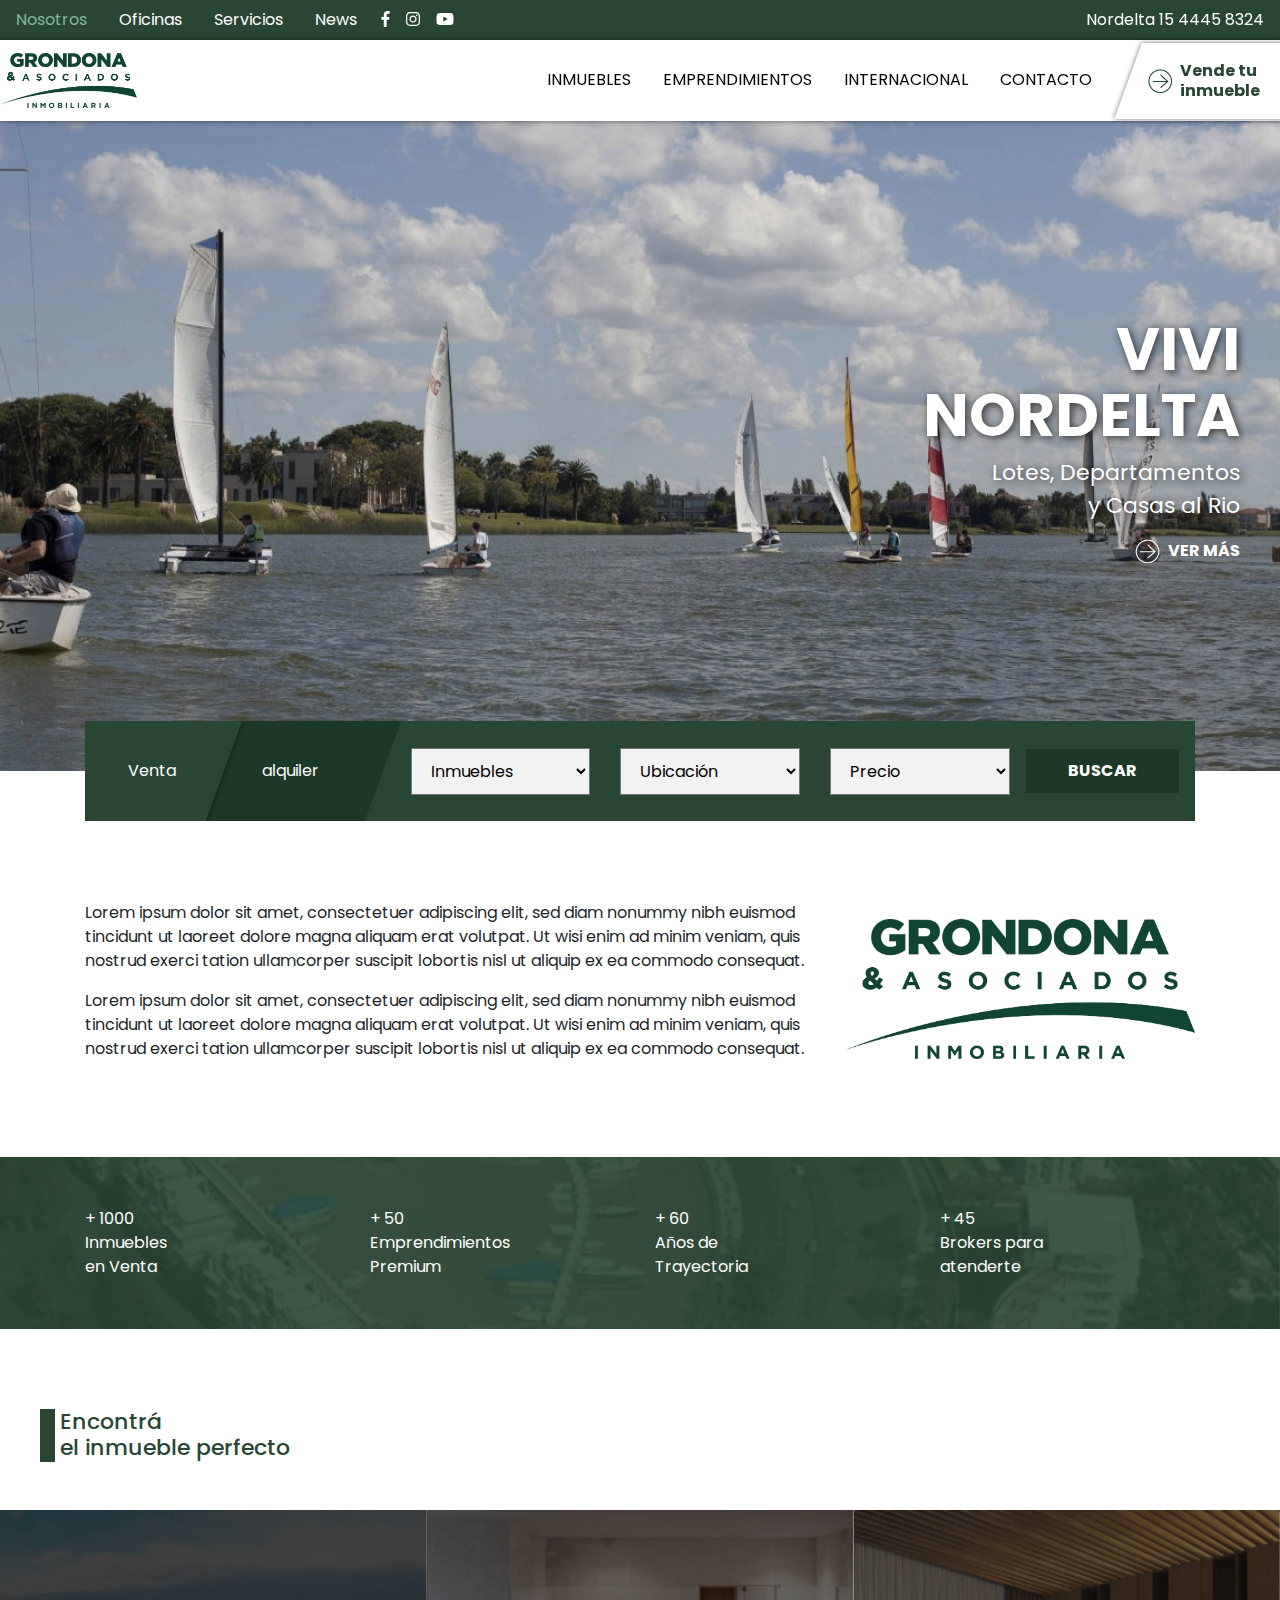
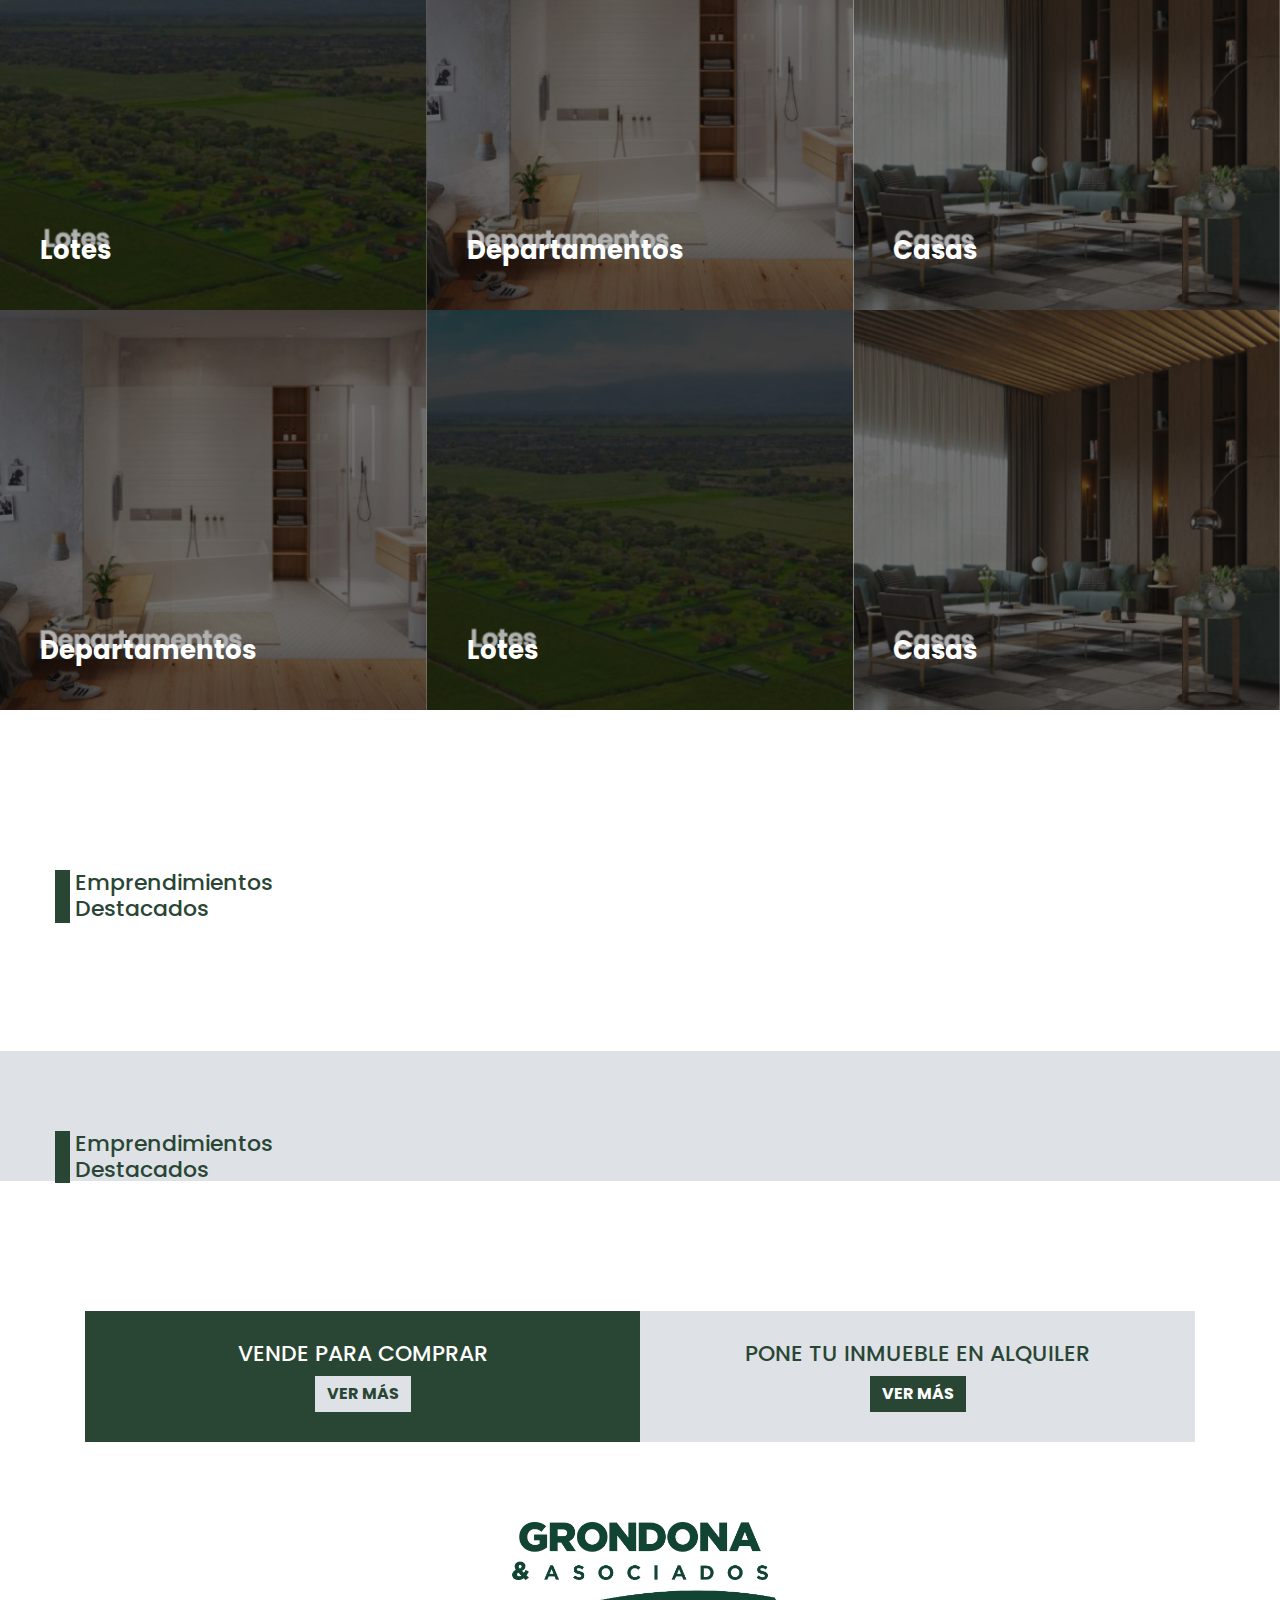
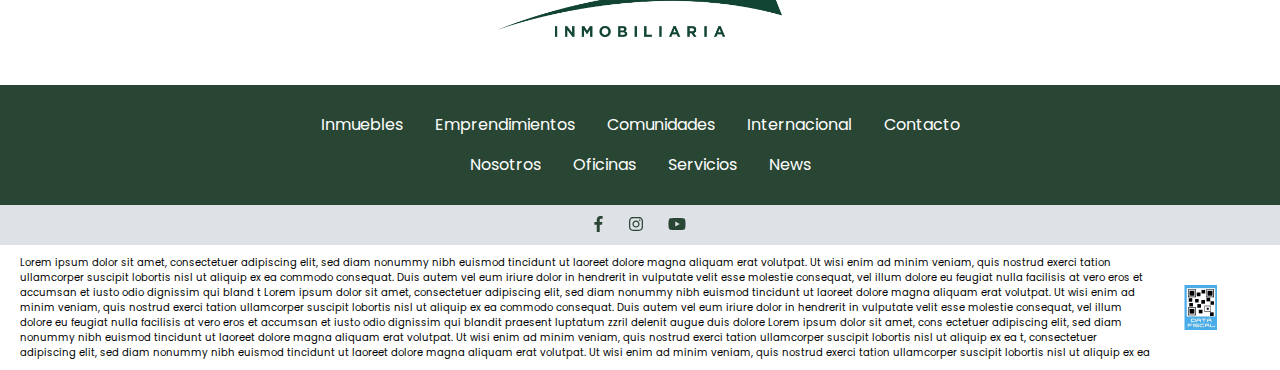
==== index.html @ 080b599b "Inicio e Inmuebles listos" ====
<!DOCTYPE html>
<html>

    <head>
        <meta name="viewport" content="width=device-width, initial-scale=1.0">
        <meta charset="UTF-8">
        <meta name="keywords" content="">
        <meta name="description" content="Grondona Descripción">
        <title>Grondona</title>
        <link rel="stylesheet" href="./assets/vendors/bootstrap/css/bootstrap.min.css">
        <link rel="stylesheet" href="./assets/vendors/font-awesome/css/fontawesome.min.css">
        <link rel="stylesheet" href="./assets/vendors/slick/slick.css">
        <link rel="stylesheet" href="./assets/vendors/slick/slick-theme.css">
        <link rel="stylesheet" href="./assets/css/creative.min.css">
        <link href="https://fonts.googleapis.com/css?family=Poppins:300,400,500,600,700,800,900" rel="stylesheet">
    </head>
    <body>
        <header>
            <a href="#" class="bars-toggler"><i class="fas fa-bars"></i><i class="fas fa-times"></i></a>
            <div class="navigation-header fixed-top">
                <div class="topbar">
                    <div class="container-fluid">
                        <div class="row">
                            <ul class="nav menu">
                                <li class="nav-item active">
                                    <a class="nav-link" href="#">Nosotros</a>
                                </li>
                                <li class="nav-item">
                                    <a class="nav-link" href="#">Oficinas</a>
                                </li>
                                <li class="nav-item">
                                    <a class="nav-link" href="#">Servicios</a>
                                </li>
                                <li class="nav-item">
                                    <a class="nav-link" href="#">News</a>
                                </li>
                            </ul>
                            <ul class="nav social">
                                <li class="nav-item">
                                    <a class="nav-link" href="#"><i class="fab fa-facebook-f"></i></a>
                                </li>
                                <li class="nav-item">
                                    <a class="nav-link" href="#"><i class="fab fa-instagram"></i></a>
                                </li>
                                <li class="nav-item">
                                    <a class="nav-link" href="#"><i class="fab fa-youtube"></i></a>
                                </li>
                            </ul>
                            <div class="ml-lg-auto tel">
                                <a class="nav-link" href="tel: 15 4445  8324">Nordelta   15 4445  8324</a>
                            </div>
                        </div>
                    </div>
                </div>
                <div class="navigation">
                    <div class="container-fluid">
                        <div class="row align-items-center">
                            <a class="logo"><img src="./assets/img/logo.png"></a>
                            <ul class="nav ml-lg-auto">
                                <li class="nav-item desplegable-mega">
                                    <a class="nav-link" href="#">Inmuebles</a>
                                    <div class="submenu">
                                        <div class="row no-gutters">
                                            <div class="col-12 col-lg-3">
                                                <div class="titulo"><a href="#">Residencial</a></div>
                                                <div class="caption">
                                                    <ul class="nav flex-column">
                                                        <li class="nav-item">
                                                            <a href="#" >Departamentos</a>
                                                        </li>
                                                        <li class="nav-item">
                                                            <a href="#">Casas</a>
                                                        </li>
                                                        <li class="nav-item">
                                                            <a href="#">Quintas</a>
                                                        </li>
                                                        <li class="nav-item">
                                                            <a href="#">Lotes</a>
                                                        </li>
                                                        <li class="nav-item">
                                                            <a href="#" clas="link-item">Cocheras</a>
                                                        </li>
                                                    </ul>
                                                    <a href="#" class="vermas-arrow pt-2">
                                                        <div class="d-flex align-items-start">
                                                            <img class="ml-auto" src="./assets/img/right-arrow-blanco.png">
                                                            <span class="mb-0 ml-2">Ver más</span>
                                                        </div>
                                                    </a>
                                                </div>
                                            </div>
                                            <div class="col-12 col-lg-3">
                                                <div class="titulo"><a href="#">Residencial</a></div>
                                                <div class="caption">
                                                    <ul class="nav flex-column">
                                                        <li class="nav-item">
                                                            <a href="#" >Departamentos</a>
                                                        </li>
                                                        <li class="nav-item">
                                                            <a href="#">Casas</a>
                                                        </li>
                                                        <li class="nav-item">
                                                            <a href="#">Quintas</a>
                                                        </li>
                                                        <li class="nav-item">
                                                            <a href="#">Lotes</a>
                                                        </li>
                                                        <li class="nav-item">
                                                            <a href="#" clas="link-item">Cocheras</a>
                                                        </li>
                                                    </ul>
                                                    <a href="#" class="vermas-arrow pt-2">
                                                        <div class="d-flex align-items-start">
                                                            <img class="ml-auto" src="./assets/img/right-arrow-blanco.png">
                                                            <span class="mb-0 ml-2">Ver más</span>
                                                        </div>
                                                    </a>
                                                </div>
                                            </div>
                                            <div class="col-12 col-lg-3">
                                                <div class="titulo"><a href="#">Residencial</a></div>
                                                <div class="caption">
                                                    <ul class="nav flex-column">
                                                        <li class="nav-item">
                                                            <a href="#" >Departamentos</a>
                                                        </li>
                                                        <li class="nav-item">
                                                            <a href="#">Casas</a>
                                                        </li>
                                                        <li class="nav-item">
                                                            <a href="#">Quintas</a>
                                                        </li>
                                                        <li class="nav-item">
                                                            <a href="#">Lotes</a>
                                                        </li>
                                                        <li class="nav-item">
                                                            <a href="#" clas="link-item">Cocheras</a>
                                                        </li>
                                                    </ul>
                                                    <a href="#" class="vermas-arrow pt-2">
                                                        <div class="d-flex align-items-start">
                                                            <img class="ml-auto" src="./assets/img/right-arrow-blanco.png">
                                                            <span class="mb-0 ml-2">Ver más</span>
                                                        </div>
                                                    </a>
                                                </div>
                                            </div>
                                            <div class="col-12 col-lg-3">
                                                <div class="titulo"><a href="#">Residencial</a></div>
                                                <div class="caption">
                                                    <ul class="nav flex-column">
                                                        <li class="nav-item">
                                                            <a href="#" >Departamentos</a>
                                                        </li>
                                                        <li class="nav-item">
                                                            <a href="#">Casas</a>
                                                        </li>
                                                        <li class="nav-item">
                                                            <a href="#">Quintas</a>
                                                        </li>
                                                        <li class="nav-item">
                                                            <a href="#">Lotes</a>
                                                        </li>
                                                        <li class="nav-item">
                                                            <a href="#" clas="link-item">Cocheras</a>
                                                        </li>
                                                    </ul>
                                                    <a href="#" class="vermas-arrow pt-2">
                                                        <div class="d-flex align-items-start">
                                                            <img class="ml-auto" src="./assets/img/right-arrow-blanco.png">
                                                            <span class="mb-0 ml-2">Ver más</span>
                                                        </div>
                                                    </a>
                                                </div>
                                            </div>
                                        </div>
                                    </div>
                                </li>
                                <li class="nav-item">
                                    <a class="nav-link" href="#">Emprendimientos</a>
                                </li>
                                <li class="nav-item">
                                    <a class="nav-link" href="#">Internacional</a>
                                </li>
                                <li class="nav-item">
                                    <a class="nav-link" href="#">Contacto</a>
                                </li>
                            </ul>
                            <a href="#" class="d-flex align-items-center btn-right">
                                <img src="./assets/img/right-arrow-verde.png">
                                <p class="mb-0 ml-2">Vende tu <br>inmueble</p>
                            </a>
                        </div>
                    </div>
                </div>
            </div>
        </header>
        <section id="banner">
            <div class="caption">
                <h2>Vivi <br>Nordelta</h2>
                <p>Lotes, Departamentos <br>y Casas al Rio</p>
                <a href="#" class="vermas-arrow">
                    <div class="d-flex align-items-center">
                        <img src="./assets/img/right-arrow-blanco.png">
                        <span class="mb-0 ml-2">Ver más</span>
                    </div>
                </a>
            </div>
            <img class="img" src="./assets/img/banner.jpg">
        </section>
        <section id="buscador">
            <div class="container">
                <form>
                    <div class="row contenido no-gutters align-items-center">
                        <div class="col-12 col-lg-3 skew-right">
                            <div class="toggle-radio">
                                <input type="radio" name="tipo" value="venta" checked="ckecked">
                                <a href="#" data-select="venta">Venta</a>
                                <input type="radio" name="tipo" value="alquiler">
                                <a href="#" data-select="alquiler">alquiler</a>
                            </div>
                        </div>
                        <div class="col-12 col-lg-7 pl-lg-5">
                            <div class="row">
                                <div class="col-12 col-lg-4">
                                    <select>
                                        <option selected disabled>Inmuebles</option>
                                    </select>
                                </div>
                                <div class="col-12 col-lg-4">
                                    <select>
                                        <option selected disabled>Ubicación</option>
                                    </select>
                                </div>
                                <div class="col-12 col-lg-4">
                                    <select>
                                        <option selected disabled>Precio</option>
                                    </select>
                                </div>
                            </div>
                        </div>
                        <div class="col-lg-2 px-3">
                            <input type="submit" value="BUSCAR">
                        </div>
                    </div>
                </div>
            </div>
        </section>
        <section>
            <div class="container">
                <div class="row justify-content-center align-items-center">
                    <div class="col-lg-8">
                        <p>Lorem ipsum dolor sit amet, consectetuer adipiscing elit, sed diam nonummy nibh euismod tincidunt ut laoreet dolore magna aliquam erat volutpat. Ut wisi enim ad minim veniam, quis nostrud exerci tation ullamcorper suscipit lobortis nisl ut aliquip ex ea commodo consequat.</p>
                        <p>Lorem ipsum dolor sit amet, consectetuer adipiscing elit, sed diam nonummy nibh euismod tincidunt ut laoreet dolore magna aliquam erat volutpat. Ut wisi enim ad minim veniam, quis nostrud exerci tation ullamcorper suscipit lobortis nisl ut aliquip ex ea commodo consequat.</p>
                    </div>
                    <div class="col-lg-4">
                        <img src="./assets/img/logo.png" class="w-100">
                    </div>
                </div>
            </div>
        </section>
        <section id="contador">
            <div class="contenido">
                <div class="container">
                    <div class="row">
                        <div class="col-lg-3 mb-4 mb-lg-0">
                            <p class="mb-0">
                                + 1000 <br>
                                Inmuebles <br>
                                en Venta
                            </p>
                        </div>
                        <div class="col-lg-3 mb-4 mb-lg-0">
                            <p class="mb-0">
                                + 50 <br>
                                Emprendimientos <br>
                                Premium
                            </p>
                        </div>
                        <div class="col-lg-3 mb-4 mb-lg-0">
                            <p class="mb-0">
                                + 60 <br>
                                Años de <br>
                                Trayectoria
                            </p>
                        </div>
                        <div class="col-lg-3 mb-4 mb-lg-0">
                            <p class="mb-0">
                                + 45 <br>
                                Brokers para <br>
                                atenderte 
                            </p>
                        </div>
                    </div>
                </div>
            </div>
            <div class="overlay"></div>
            <img class="fondo" src="./assets/img/img1.jpg">
        </section>
        <section id="inmueble-perfecto">
            <h2 class="titulo-seccion mb-5">Encontrá <br>el inmueble perfecto</h2>
            <div class="row no-gutters">
                <a class="col-lg-4 img-fondo" href="#">
                    <span href="#">Lotes</span>
                    <div class="overlay"></div>
                    <img class="fondo" src="./assets/img/img2.jpg">
                </a>
                <a class="col-lg-4 img-fondo" href="#">
                    <span href="#">Departamentos</span>
                    <div class="overlay"></div>
                    <img class="fondo" src="./assets/img/img3.jpg">
                </a>
                <a class="col-lg-4 img-fondo" href="#">
                    <span href="#">Casas</span>
                    <div class="overlay"></div>
                    <img class="fondo" src="./assets/img/img4.jpg">
                </a>
            </div>
            <div class="row no-gutters">
                <a class="col-lg-4 img-fondo" href="#">
                    <span href="#">Departamentos</span>
                    <div class="overlay"></div>
                    <img class="fondo" src="./assets/img/img3.jpg">
                </a>
                <a class="col-lg-4 img-fondo" href="#">
                    <span href="#">Lotes</span>
                    <div class="overlay"></div>
                    <img class="fondo" src="./assets/img/img2.jpg">
                </a>
                <a class="col-lg-4 img-fondo" href="#">
                    <span href="#">Casas</span>
                    <div class="overlay"></div>
                    <img class="fondo" src="./assets/img/img4.jpg">
                </a>
            </div>
        </section>
        <section id="emprendimientos">
            <div class="container-fluid">
                <h2 class="titulo-seccion mb-5">Emprendimientos <br>Destacados</h2>
                <div class="emprendimientos-slick">
                    <div>   
                        <a href="#" class="img-fondo">
                            <span href="#">La Balconada <br>Nordelta</span>
                            <div class="overlay"></div>
                            <img class="fondo" src="./assets/img/img4.jpg">
                        </a>                        
                    </div>
                    <div>   
                        <a href="#" class="img-fondo">
                            <span href="#">La Balconada <br>Nordelta</span>
                            <div class="overlay"></div>
                            <img class="fondo" src="./assets/img/img4.jpg">
                        </a>                        
                    </div>
                    <div>   
                        <a href="#" class="img-fondo">
                            <span href="#">La Balconada <br>Nordelta</span>
                            <div class="overlay"></div>
                            <img class="fondo" src="./assets/img/img4.jpg">
                        </a>                        
                    </div>
                    <div>   
                        <a href="#" class="img-fondo">
                            <span href="#">La Balconada <br>Nordelta</span>
                            <div class="overlay"></div>
                            <img class="fondo" src="./assets/img/img4.jpg">
                        </a>                        
                    </div>
                </div>
            </div>
        </section>
        
        <section id="news">
            <div class="container-fluid">
                <h2 class="titulo-seccion mb-5">Emprendimientos <br>Destacados</h2>
                <div class="news-slick">
                    <div>   
                        <a href="#" class="img-fondo">
                            <div class="hover">
                                <h4>Servicios de consultoria</h4>
                                <p>Lorem ipsum dolor sit amet, consectetuer adipiscing elit, sed diam nonummy nibh euismod tincidunt ut laoreet dolore magna aliquam erat volutpat. Ut wisi enim ad minim veniam, quis nostrud exerci tation ullamcorper suscipit lobortis nisl ut aliquip ex ea commodo consequat.</p>
                            </div>
                            <span href="#">La Balconada <br>Nordelta</span>
                            <div class="overlay"></div>
                            <img class="fondo" src="./assets/img/img4.jpg">
                        </a>                        
                    </div>
                    <div>   
                        <a href="#" class="img-fondo">
                            <div class="hover">
                                <h4>Servicios de consultoria</h4>
                                <p>Lorem ipsum dolor sit amet, consectetuer adipiscing elit, sed diam nonummy nibh euismod tincidunt ut laoreet dolore magna aliquam erat volutpat. Ut wisi enim ad minim veniam, quis nostrud exerci tation ullamcorper suscipit lobortis nisl ut aliquip ex ea commodo consequat.</p>
                            </div>
                            <span href="#">La Balconada <br>Nordelta</span>
                            <div class="overlay"></div>
                            <img class="fondo" src="./assets/img/img4.jpg">
                        </a>                        
                    </div>
                    <div>   
                        <a href="#" class="img-fondo">
                            <div class="hover">
                                <h4>Servicios de consultoria</h4>
                                <p>Lorem ipsum dolor sit amet, consectetuer adipiscing elit, sed diam nonummy nibh euismod tincidunt ut laoreet dolore magna aliquam erat volutpat. Ut wisi enim ad minim veniam, quis nostrud exerci tation ullamcorper suscipit lobortis nisl ut aliquip ex ea commodo consequat.</p>
                            </div>
                            <span href="#">La Balconada <br>Nordelta</span>
                            <div class="overlay"></div>
                            <img class="fondo" src="./assets/img/img4.jpg">
                        </a>                        
                    </div>
                    <div>   
                        <a href="#" class="img-fondo">
                            <div class="hover">
                                <h4>Servicios de consultoria</h4>
                                <p>Lorem ipsum dolor sit amet, consectetuer adipiscing elit, sed diam nonummy nibh euismod tincidunt ut laoreet dolore magna aliquam erat volutpat. Ut wisi enim ad minim veniam, quis nostrud exerci tation ullamcorper suscipit lobortis nisl ut aliquip ex ea commodo consequat.</p>
                            </div>
                            <span href="#">La Balconada <br>Nordelta</span>
                            <div class="overlay"></div>
                            <img class="fondo" src="./assets/img/img4.jpg">
                        </a>                        
                    </div>
                </div>
            </div>
            <div class="fondo"></div>
        </section>
               
        <section id="compraVenta" class="pt-0">
            <div class="container">
                <div class="row no-gutters">
                    <div class="col-lg-6 verde">
                        <h3>Vende para comprar</h3>
                        <a class="btn" href="#">Ver más</a>
                    </div>
                    <div class="col-lg-6 gris">
                        <h3>Pone tu inmueble en alquiler</h3>
                        <a class="btn" href="#">Ver más</a>
                    </div>
                </div>
            </div>
        </section>
                
        <footer>
            <div class="container">
                <div class="row justify-content-center">
                    <div class="col-sm-6 col-md-4 col-lg-3 px-5 px-lg-0 mb-5">
                        <img src="./assets/img/logo.png">
                    </div>
                </div>
            </div>
            <div class="menus">
                <div class="container">
                    <div class="row">
                        <div class="col">
                            <ul class="nav justify-content-center">
                                <li class="nav-item">
                                    <a class="nav-link" href="#">Inmuebles</a>
                                </li>
                                <li class="nav-item">
                                    <a class="nav-link" href="#">Emprendimientos</a>
                                </li>
                                <li class="nav-item">
                                    <a class="nav-link" href="#">Comunidades</a>
                                </li>
                                <li class="nav-item">
                                    <a class="nav-link" href="#">Internacional</a>
                                </li>
                                <li class="nav-item">
                                    <a class="nav-link" href="#">Contacto</a>
                                </li>
                            </ul>
                        </div>
                    </div>
                     <div class="row">
                        <div class="col">
                            <ul class="nav justify-content-center">
                                <li class="nav-item">
                                    <a class="nav-link" href="#">Nosotros</a>
                                </li>
                                <li class="nav-item">
                                    <a class="nav-link" href="#">Oficinas</a>
                                </li>
                                <li class="nav-item">
                                    <a class="nav-link" href="#">Servicios</a>
                                </li>
                                <li class="nav-item">
                                    <a class="nav-link" href="#">News</a>
                                </li>
                            </ul>
                        </div>
                    </div>
                </div>
            </div>
            <div class="social">
                <div class="container">
                    <div class="row">
                        <div class="col">
                            <ul class="nav justify-content-center">
                                <li class="nav-item">
                                    <a class="nav-link" href="#"><i class="fab fa-facebook-f"></i></a>
                                </li>
                                <li class="nav-item">
                                    <a class="nav-link" href="#"><i class="fab fa-instagram"></i></a>
                                </li>
                                <li class="nav-item">
                                    <a class="nav-link" href="#"><i class="fab fa-youtube"></i></a>
                                </li>
                            </ul>
                        </div>
                    </div>
                </div>
            </div>
            <div class="copyright">
                <div class="row align-items-center">
                    <div class="col-lg-11">
                        <p class="mb-0">Lorem ipsum dolor sit amet, consectetuer adipiscing elit, sed diam nonummy nibh euismod tincidunt ut laoreet dolore magna aliquam erat volutpat. Ut wisi enim ad minim veniam, quis nostrud exerci tation ullamcorper suscipit lobortis nisl ut aliquip ex ea commodo consequat. Duis autem vel eum iriure dolor in hendrerit in vulputate velit esse molestie consequat, vel illum dolore eu feugiat nulla facilisis at vero eros et accumsan et iusto odio dignissim qui bland t Lorem ipsum dolor sit amet, consectetuer adipiscing elit, sed diam nonummy nibh euismod tincidunt ut laoreet dolore magna aliquam erat volutpat. Ut wisi enim ad minim veniam, quis nostrud exerci tation ullamcorper suscipit lobortis nisl ut aliquip ex ea commodo consequat. Duis autem vel eum iriure dolor in hendrerit in vulputate velit esse molestie consequat, vel illum dolore eu feugiat nulla facilisis at vero eros et accumsan et iusto odio dignissim qui blandit praesent luptatum zzril delenit augue duis dolore  Lorem ipsum dolor sit amet, cons ectetuer adipiscing elit, sed diam nonummy nibh euismod tincidunt ut laoreet dolore magna aliquam erat volutpat. Ut wisi enim ad minim veniam, quis nostrud exerci tation ullamcorper suscipit lobortis nisl ut aliquip ex ea t, consectetuer adipiscing elit, sed diam nonummy nibh euismod tincidunt ut laoreet dolore magna aliquam erat volutpat. Ut wisi enim ad minim veniam, quis nostrud exerci tation ullamcorper suscipit lobortis nisl ut aliquip ex ea </p>
                    </div>
                    <div class="col-lg-1">
                        <img src="./assets/img/qr.png">
                    </div>
                </div>
            </div>
        </footer>
        <script src="./assets/vendors/jquery/jquery-3.3.1.min.js"></script>
            <script src="./assets/vendors/bootstrap/js/bootstrap.min.js"></script>
            <script src="./assets/vendors/font-awesome/js/all.min.js"></script>
            <script src="./assets/vendors/slick/slick.min.js"></script>
            <script src="./assets/js/scripts.js"></script>
    </body>

</html>
---- assets/css/creative.min.css ----
.bg-marron{background-color:#294634}.bg-blanco{background-color:#fff}body,html{width:100%;height:100%}body{font-family:'Poppins', sans-serif}hr{max-width:50px;border-width:3px;border-color:#294634}hr.light{border-color:#fff}a{color:#294634;-webkit-transition:all 0.2s;-moz-transition:all 0.2s;transition:all 0.2s}a:hover{color:#294634;text-decoration:none}h1,h2,h3,h4,h5,h6{font-family:'Poppins', sans-serif}img{max-width:100%}.bg-primary{background-color:#294634 !important}.bg-dark{background-color:#212529 !important}.text-faded{color:rgba(255,255,255,0.7)}section{padding:80px 0}.section-heading{margin-top:0}::-moz-selection{color:#fff;background:#212529;text-shadow:none}::selection{color:#fff;background:#212529;text-shadow:none}img::selection{color:#fff;background:transparent}img::-moz-selection{color:#fff;background:transparent}::-webkit-scrollbar{width:6px}::-webkit-scrollbar-track{background:transparent}::-webkit-scrollbar-track:hover{background:#000}::-webkit-scrollbar-thumb{background:#888}::-webkit-scrollbar-thumb:hover{background:#555}.titulo-seccion{color:#294634;font-weight:500;font-size:22px;position:relative;padding-left:20px;margin-left:40px}.titulo-seccion:before{content:'';position:absolute;top:0;left:0;width:15px;height:100%;background-color:#294634}.img-fondo{position:relative;overflow:hidden}.img-fondo *{z-index:3;position:relative}.img-fondo .overlay{position:absolute;top:0;left:0;width:100%;height:100%;background-color:rgba(0,0,0,0.3);z-index:2}.img-fondo .fondo{position:absolute;top:50%;left:50%;min-width:100%;min-height:100%;transform:translate(-50%, -50%);z-index:1;-webkit-transition:all 0.2s;-moz-transition:all 0.2s;transition:all 0.2s}.img-fondo:hover .fondo{transform:translate(-50%, -50%) scale(1.5, 1.5) rotate(15deg)}#contador{position:relative;overflow:hidden;color:#fff;padding:50px 0}#contador .overlay{position:absolute;top:0;left:0;width:100%;height:100%;background-color:rgba(41,70,52,0.9);z-index:2}#contador .fondo{position:absolute;top:50%;left:50%;min-width:100%;min-height:100%;transform:translate(-50%, -50%);z-index:1}#contador .contenido{position:relative;z-index:3}@media (max-width: 992px){#contador .contenido{text-align:center}}#inmueble-perfecto .img-fondo{height:400px}#inmueble-perfecto .img-fondo span{position:absolute;bottom:40px;left:40px;color:#fff;font-size:26px;font-weight:700}#news{position:relative}#news>.fondo{position:absolute;top:0;left:0;width:100%;height:50%;z-index:-1;background-color:#dee2e6}#compraVenta .verde{background-color:#294634;color:#fff;text-align:center;padding:30px}#compraVenta .verde h3{text-transform:uppercase;font-size:22px}#compraVenta .verde a.btn{background-color:#dee2e6}#compraVenta .verde a.btn:hover{background-color:#fff}#compraVenta .gris{background-color:#dee2e6;color:#294634;text-align:center;padding:30px}#compraVenta .gris h3{text-transform:uppercase;font-size:22px}#compraVenta .gris a.btn{background-color:#294634;color:#fff}#compraVenta .gris a.btn:hover{background-color:#4f8664}footer .menus{background-color:#294634;padding:20px 0}footer .menus .nav-link{color:#fff}footer .menus .nav-link:hover{color:#84b797}footer .social{background-color:#dee2e6}footer .social .nav-link{padding:.5rem .8rem;color:#294634}footer .social .nav-link:hover{color:#84b797}footer .copyright{padding:10px 20px}footer .copyright p{font-size:10px;color:#000}header .navigation-header .topbar{background-color:#294634}header .navigation-header .topbar .nav-link{color:#fff}header .navigation-header .topbar .nav-link:hover{color:#84b797}header .navigation-header .topbar .social .nav-link{padding:.5rem .5rem;-webkit-transition:all 0.2s;-moz-transition:all 0.2s;transition:all 0.2s}header .navigation-header .topbar .social .nav-link:hover{transform:scale(1.2, 1.2)}header .navigation-header .navigation{background-color:rgba(255,255,255,0.77);-webkit-box-shadow:0px 0px 5px 0px rgba(0,0,0,0.55);-moz-box-shadow:0px 0px 5px 0px rgba(0,0,0,0.55);box-shadow:0px 0px 5px 0px rgba(0,0,0,0.55)}header .navigation-header .navigation .logo img{max-height:55px}header .navigation-header .navigation .nav .nav-item{padding:20px 0}header .navigation-header .navigation .nav .nav-link{text-transform:uppercase;border-bottom:1px solid transparent;color:#000}header .navigation-header .navigation .nav .nav-link:hover{color:#294634;border-bottom:1px solid #294634}header .navigation-header .navigation .btn-right{position:relative;padding:20px;margin-left:20px}header .navigation-header .navigation .btn-right *{z-index:2}header .navigation-header .navigation .btn-right p{font-weight:700;color:#294634;line-height:1.2}header .navigation-header .navigation .btn-right:after{content:'';position:absolute;top:2px;left:0px;right:-20px;bottom:0;transform:skewX(-20deg);background-color:#fff;z-index:1;-webkit-box-shadow:0px 0px 5px 0px rgba(0,0,0,0.55);-moz-box-shadow:0px 0px 5px 0px rgba(0,0,0,0.55);box-shadow:0px 0px 5px 0px rgba(0,0,0,0.55);-webkit-transition:all 0.2s;-moz-transition:all 0.2s;transition:all 0.2s}header .navigation-header .navigation .btn-right:hover p{color:#4f8664}header .navigation-header .navigation .btn-right:hover:after{background-color:#e9ecef}header .navigation-header .navigation .desplegable-mega .submenu{margin-top:15px;display:none;opacity:0;width:100%;position:absolute;left:0;-webkit-transition:all 0.2s;-moz-transition:all 0.2s;transition:all 0.2s}header .navigation-header .navigation .desplegable-mega .submenu .titulo{padding:15px 20px}header .navigation-header .navigation .desplegable-mega .submenu .titulo a{color:#fff}header .navigation-header .navigation .desplegable-mega .submenu .titulo a:hover{color:#84b797}header .navigation-header .navigation .desplegable-mega .submenu .caption{padding:15px 20px}header .navigation-header .navigation .desplegable-mega .submenu .caption .nav{height:170px;overflow-y:scroll}header .navigation-header .navigation .desplegable-mega .submenu .caption .nav .nav-item{padding:2px 0}header .navigation-header .navigation .desplegable-mega .submenu .caption .nav .nav-item a{color:#fff}header .navigation-header .navigation .desplegable-mega .submenu .caption .nav .nav-item a:hover{color:#84b797}header .navigation-header .navigation .desplegable-mega .submenu .caption .vermas-arrow span{color:#fff}header .navigation-header .navigation .desplegable-mega .submenu .col-12:first-child .titulo{background-color:#294634}header .navigation-header .navigation .desplegable-mega .submenu .col-12:nth-child(2) .titulo{background-color:#224c14}header .navigation-header .navigation .desplegable-mega .submenu .col-12:nth-child(3) .titulo{background-color:#294634}header .navigation-header .navigation .desplegable-mega .submenu .col-12:nth-child(4) .titulo{background-color:#224c14}header .navigation-header .navigation .desplegable-mega .submenu .col-12:first-child .caption{background-color:#2f6040}header .navigation-header .navigation .desplegable-mega .submenu .col-12:nth-child(2) .caption{background-color:#225b0c}header .navigation-header .navigation .desplegable-mega .submenu .col-12:nth-child(3) .caption{background-color:#2f6040}header .navigation-header .navigation .desplegable-mega .submenu .col-12:nth-child(4) .caption{background-color:#225b0c}header .navigation-header .navigation .desplegable-mega:hover .submenu{display:block;opacity:1}header .bars-toggler{position:fixed;top:2px;right:2px;font-size:20px;height:50px;width:50px;background:#212529;padding:15px 20px;border-radius:3px;display:none;z-index:99999;color:#fff}header .bars-toggler .fa-bars,header .bars-toggler .fa-times{position:absolute;top:50%;left:50%;transform:translate(-50%, -50%)}header .bars-toggler.activo .fa-bars{display:none}header .bars-toggler.activo .fa-times{display:block}header .bars-toggler .fa-times{display:none}@media (max-width: 991px){header .bars-toggler{display:block}header .navigation-header{display:none;width:100vw;height:100vh;background-color:rgba(255,255,255,0.9)}header .navigation-header .topbar{margin-top:52px;background-color:#000;text-align:center}header .navigation-header .topbar .menu .nav-link{padding:.5rem}header .navigation-header .navigation{width:100%;height:calc(100% - 132px);background-color:transparent;overflow-y:scroll}header .navigation-header .navigation .container-fluid,header .navigation-header .navigation .row{height:100%}header .navigation-header .navigation .logo{display:block;width:100%;margin-top:10px;text-align:center}header .navigation-header .navigation .nav{width:100%;flex-flow:column;text-align:center;margin:0 auto}header .navigation-header .navigation .btn-right{margin:auto auto 0 auto}}.text-primary{color:#294634 !important}.btn{font-weight:700;text-transform:uppercase;border:none;padding:6px 12px;border-radius:0;font-family:'Poppins', sans-serif}.btn-xl{padding:1rem 2rem}.btn-primary{background-color:#294634;border-color:#294634}.btn-primary:hover,.btn-primary:focus,.btn-primary:active{color:#fff;background-color:#203628 !important}.btn-primary:active,.btn-primary:focus{box-shadow:0 0 0 0.2rem rgba(240,95,64,0.5) !important}#banner{padding:0;height:650px;overflow:hidden;position:relative}#banner .img{position:absolute;top:50%;left:50%;transform:translate(-50%, -50%);z-index:1;min-width:100%;min-height:100%;max-width:none}#banner .caption{position:absolute;top:30%;right:40px;z-index:2;text-align:right}#banner .caption h2{color:#fff;text-transform:uppercase;font-size:60px;line-height:1.1;font-weight:700;text-shadow:2px 2px 8px rgba(0,0,0,0.7)}@media (max-width: 992px){#banner .caption h2{font-size:40px}}#banner .caption p{color:#fff;font-size:22px;text-shadow:2px 2px 8px rgba(0,0,0,0.7)}#banner .caption .vermas-arrow{color:#fff;display:inline-block;text-transform:uppercase;font-weight:700}#banner .caption .vermas-arrow:hover{color:#e9ecef}#buscador{padding:0;margin-top:-50px;position:relative;z-index:2}#buscador .contenido{overflow:hidden;background-color:#294634}#buscador .contenido .toggle-radio{display:flex;position:relative;justify-content:center;align-items:center;height:100px;background-color:#1c3826}#buscador .contenido .toggle-radio *{position:relative}#buscador .contenido .toggle-radio input[type="radio"]{width:0;height:0;opacity:0}#buscador .contenido .toggle-radio a{text-align:center;flex-grow:1;color:#fff}#buscador .contenido .toggle-radio:before{content:'';position:absolute;top:0;left:-20px;width:calc(50% + 20px);height:100%;background-color:#294634;transform:skewX(-20deg);-webkit-transition:all 0.2s;-moz-transition:all 0.2s;transition:all 0.2s;-webkit-box-shadow:0px 0px 5px 0px rgba(0,0,0,0.55);-moz-box-shadow:0px 0px 5px 0px rgba(0,0,0,0.55);box-shadow:0px 0px 5px 0px rgba(0,0,0,0.55)}#buscador .contenido .toggle-radio.activo:before{left:calc(50%)}#buscador .contenido .skew-right{position:relative}#buscador .contenido .skew-right:before{content:'';position:absolute;right:-20px;width:50%;height:100%;background-color:#1c3826;transform:skewX(-20deg)}#buscador .contenido select{width:100%;padding:10px 15px;background-color:#f2f2f2}#buscador .contenido input[type="submit"]{background-color:#1c3826;width:100%;border:0px solid transparent;color:#fff;font-weight:700;padding:10px 15px;cursor:pointer;-webkit-transition:all 0.2s;-moz-transition:all 0.2s;transition:all 0.2s}#buscador .contenido input[type="submit"]:hover{background-color:#fff;color:#1c3826}#buscador-interno{background-color:#f8f9fa;padding:0}#buscador-interno .desplegable{width:100%;background-color:#495057;color:#fff;padding:8px;border:0px;text-align:center;cursor:pointer;position:relative}#buscador-interno .desplegable:hover{background-color:#868e96}#buscador-interno .desplegable:before{position:absolute;z-index:2;color:#fff;top:50%;right:10px;transform:translateY(-50%);font-family:'Font Awesome 5 Free';font-weight:900;content:'\f078'}#buscador-interno .desplegable[aria-expanded="true"]:before{content:'\f077'}#buscador-interno .collapse{padding:40px 0}#buscador-interno .orden{color:#adb5bd;border:1px solid #adb5bd;padding:10px 15px}#buscador-interno .orden:hover,#buscador-interno .orden.activo{color:#294634;border:1px solid #294634}@media (min-width: 992px){#buscador-interno .col-lg-quinto{flex:0 0 20%;max-width:20%}}#buscador-interno select{width:100%;padding:10px 15px;background-color:#fff;border-color:transparent}#buscador-interno input[type="submit"]{background-color:#1c3826;width:100%;border:0px solid transparent;color:#fff;font-weight:700;padding:10px 15px;cursor:pointer;-webkit-transition:all 0.2s;-moz-transition:all 0.2s;transition:all 0.2s}#buscador-interno input[type="submit"]:hover{background-color:#dee2e6;color:#1c3826}#buscador-interno .rangoSlider .ui-widget-header{background-color:#294634}#buscador-interno .rangoSlider .ui-slider-horizontal{height:1px;border:1px solid #294634;margin-top:5px}#buscador-interno .rangoSlider .ui-slider-handle{border-radius:50px;border:1px solid #294634;background-color:#294634;margin-top:-4px}.emprendimientos-slick .img-fondo{display:block;height:100%}.emprendimientos-slick .img-fondo span{position:absolute;font-weight:700;color:#fff;bottom:40px;left:40px}.emprendimientos-slick .slick-slide{height:400px;width:100vw;padding:0 10px}@media (min-width: 992px){.emprendimientos-slick .slick-slide:nth-of-type(odd){width:calc(100vw * .7)}.emprendimientos-slick .slick-slide:nth-of-type(even){width:calc(100vw * .3)}}.emprendimientos-slick .slick-prev,.emprendimientos-slick .slick-next{top:-55px;border:1px solid transparent;background:transparent}.emprendimientos-slick .slick-prev:before,.emprendimientos-slick .slick-next:before{content:'';position:absolute;top:0;left:0;width:100%;height:100%;background-position:center center;background-repeat:no-repeat;opacity:.6;-webkit-transition:all 0.2s;-moz-transition:all 0.2s;transition:all 0.2s}.emprendimientos-slick .slick-prev:before:hover,.emprendimientos-slick .slick-next:before:hover{opacity:1}.emprendimientos-slick .slick-prev:hover:before,.emprendimientos-slick .slick-next:hover:before{opacity:1}.emprendimientos-slick .slick-prev{right:55px;left:inherit}.emprendimientos-slick .slick-prev:before{background-image:url(../img/slick-prev.png)}.emprendimientos-slick .slick-next{right:15px}.emprendimientos-slick .slick-next:before{background-image:url(../img/slick-next.png)}.news-slick .img-fondo{display:block;height:100%}.news-slick .img-fondo span{position:absolute;font-weight:700;color:#fff;bottom:40px;left:40px}.news-slick .img-fondo .hover{opacity:0;color:#fff;position:absolute;z-index:5;background-color:rgba(0,0,0,0.7);width:100%;height:100%;padding:80px 30px 30px 30px;-webkit-transition:all 0.2s;-moz-transition:all 0.2s;transition:all 0.2s}.news-slick .img-fondo .hover:hover{opacity:1}.news-slick .img-fondo .hover h4{font-weight:700}.news-slick .slick-slide{height:400px;margin:0 10px}.news-slick .slick-prev,.news-slick .slick-next{top:-55px;border:1px solid transparent;background:transparent}.news-slick .slick-prev:before,.news-slick .slick-next:before{content:'';position:absolute;top:0;left:0;width:100%;height:100%;background-position:center center;background-repeat:no-repeat;opacity:.6;-webkit-transition:all 0.2s;-moz-transition:all 0.2s;transition:all 0.2s}.news-slick .slick-prev:before:hover,.news-slick .slick-next:before:hover{opacity:1}.news-slick .slick-prev:hover:before,.news-slick .slick-next:hover:before{opacity:1}.news-slick .slick-prev{right:55px;left:inherit}.news-slick .slick-prev:before{background-image:url(../img/slick-prev.png)}.news-slick .slick-next{right:15px}.news-slick .slick-next:before{background-image:url(../img/slick-next.png)}#inmuebles-list .item{border:1px solid #dee2e6;-webkit-transition:all 0.2s;-moz-transition:all 0.2s;transition:all 0.2s}#inmuebles-list .item:hover{border:1px solid #294634}#inmuebles-list .item:hover .caption .foot{border-top:1px solid #294634}#inmuebles-list .item:hover .caption .foot .link{border-right:1px solid #294634}#inmuebles-list .item .imagen{position:relative;height:280px;overflow:hidden}#inmuebles-list .item .imagen img{position:absolute;top:50%;left:50%;transform:translate(-50%, -50%);min-width:100%;min-height:100%;max-width:none}#inmuebles-list .item .imagen .foot{position:absolute;bottom:0;left:0;width:100%;display:flex;color:#fff;font-weight:700;text-transform:uppercase}#inmuebles-list .item .imagen .foot .tipo{padding:10px;background-color:rgba(0,0,0,0.7);flex-grow:1;margin-bottom:0}#inmuebles-list .item .imagen .foot .precio{padding:10px;background-color:#294634;margin-bottom:0}@media (max-width: 992px){#inmuebles-list .item .imagen{height:320px}}#inmuebles-list .item .caption .titulo{padding:30px 10px}#inmuebles-list .item .caption .titulo h3{font-size:22px;margin-bottom:5px}#inmuebles-list .item .caption .titulo p{color:#868e96;margin-bottom:0}#inmuebles-list .item .caption .features{font-size:12px;color:#868e96;padding:0 10px 20px 10px}#inmuebles-list .item .caption .foot{display:flex;border-top:1px solid #ced4da}#inmuebles-list .item .caption .foot .link{padding:10px;border-right:1px solid #ced4da;text-transform:uppercase;flex-grow:1;color:#868e96;font-weight:600}#inmuebles-list .item .caption .foot .link:hover{color:#294634}#inmuebles-list .item .caption .foot .share{padding:10px 15px;color:#868e96}#inmuebles-list .item .caption .foot .share:hover{color:#294634}#inmuebles-list .navegador a{font-size:20px;color:#868e96}#inmuebles-list .navegador a:hover{color:#294634}
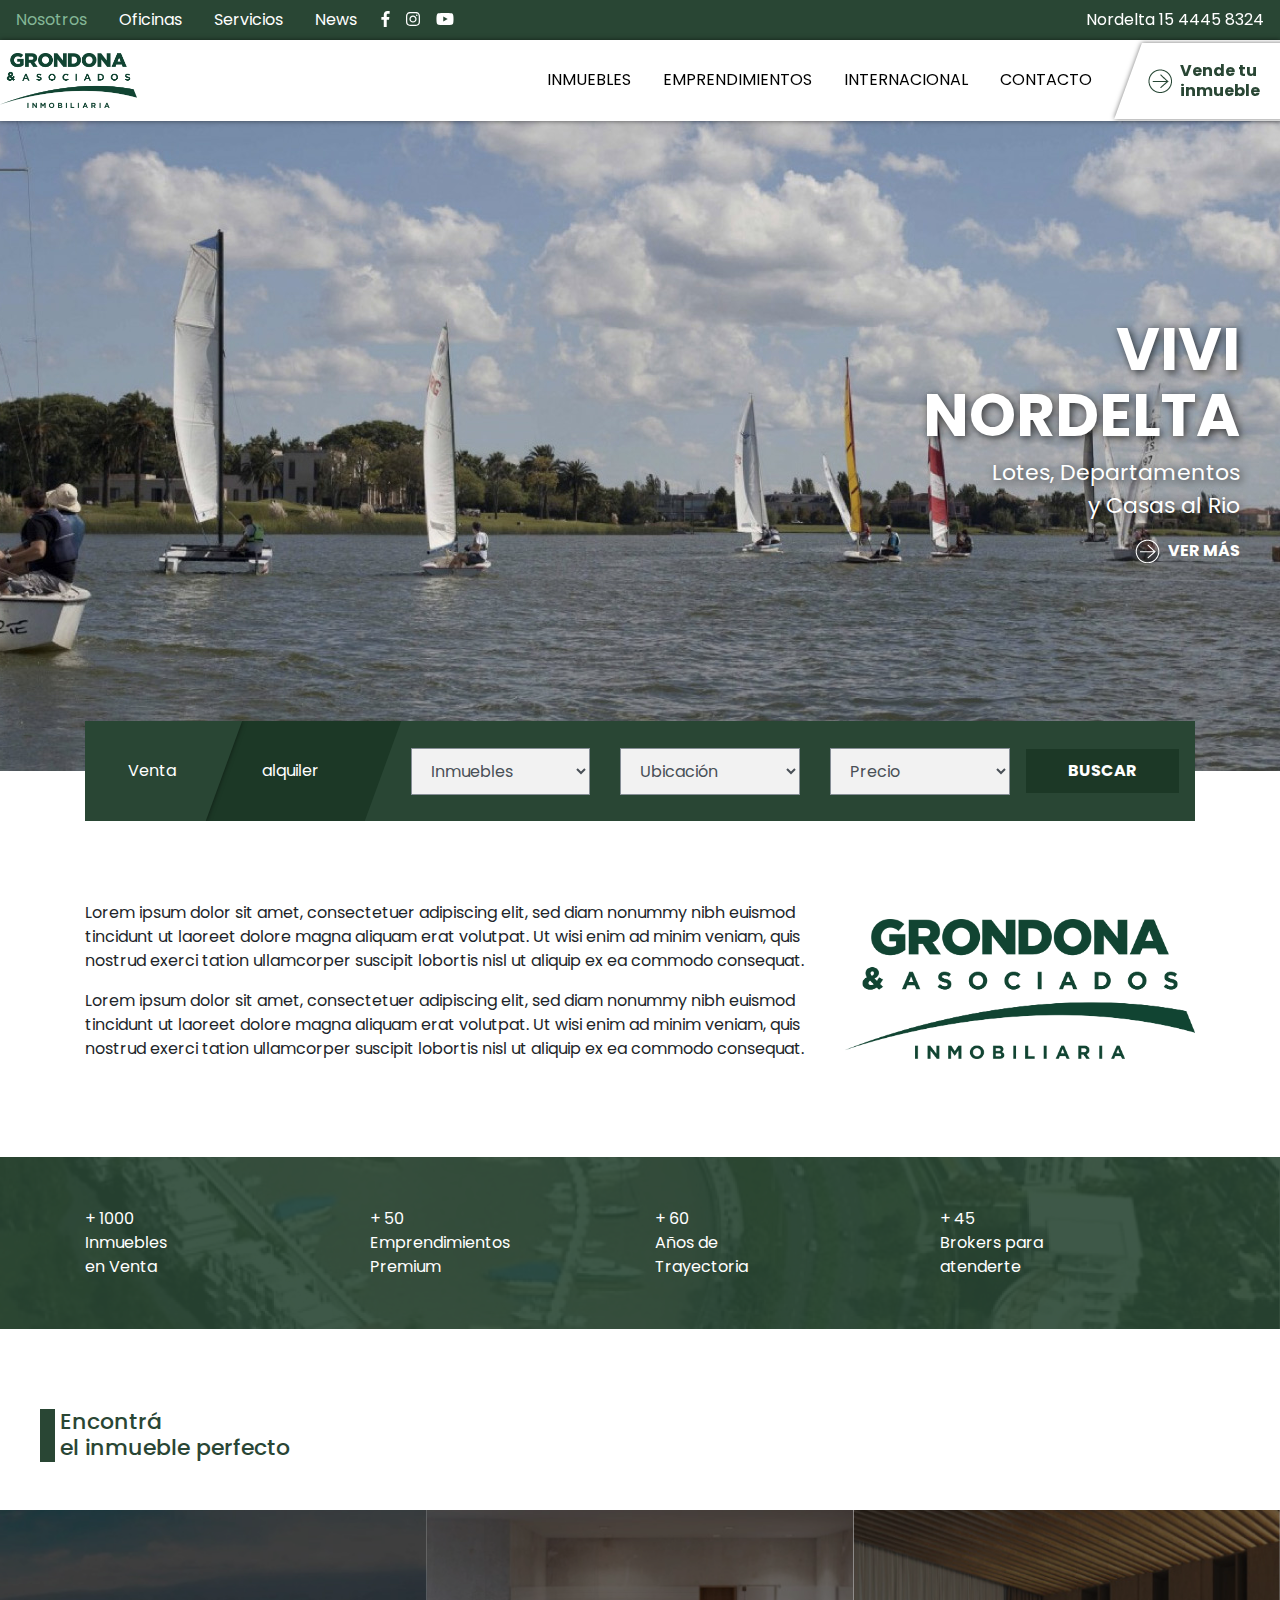
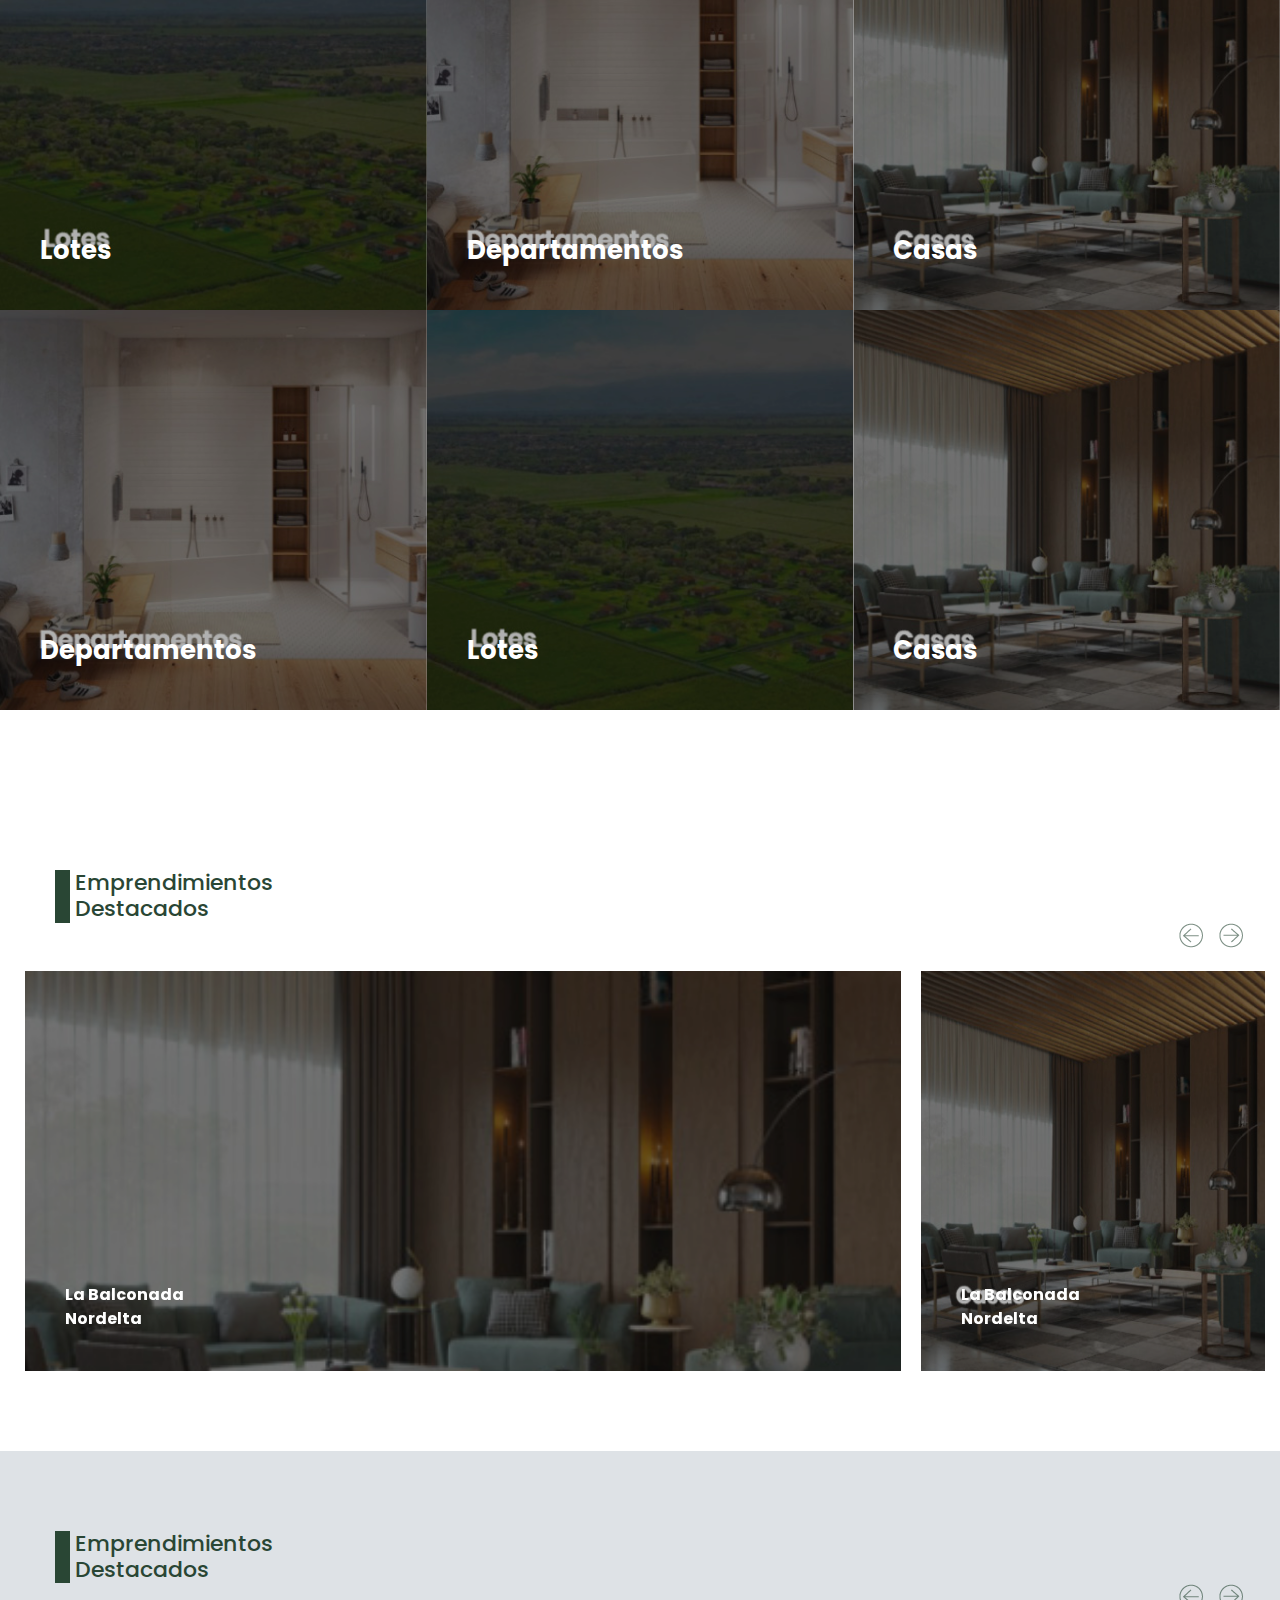
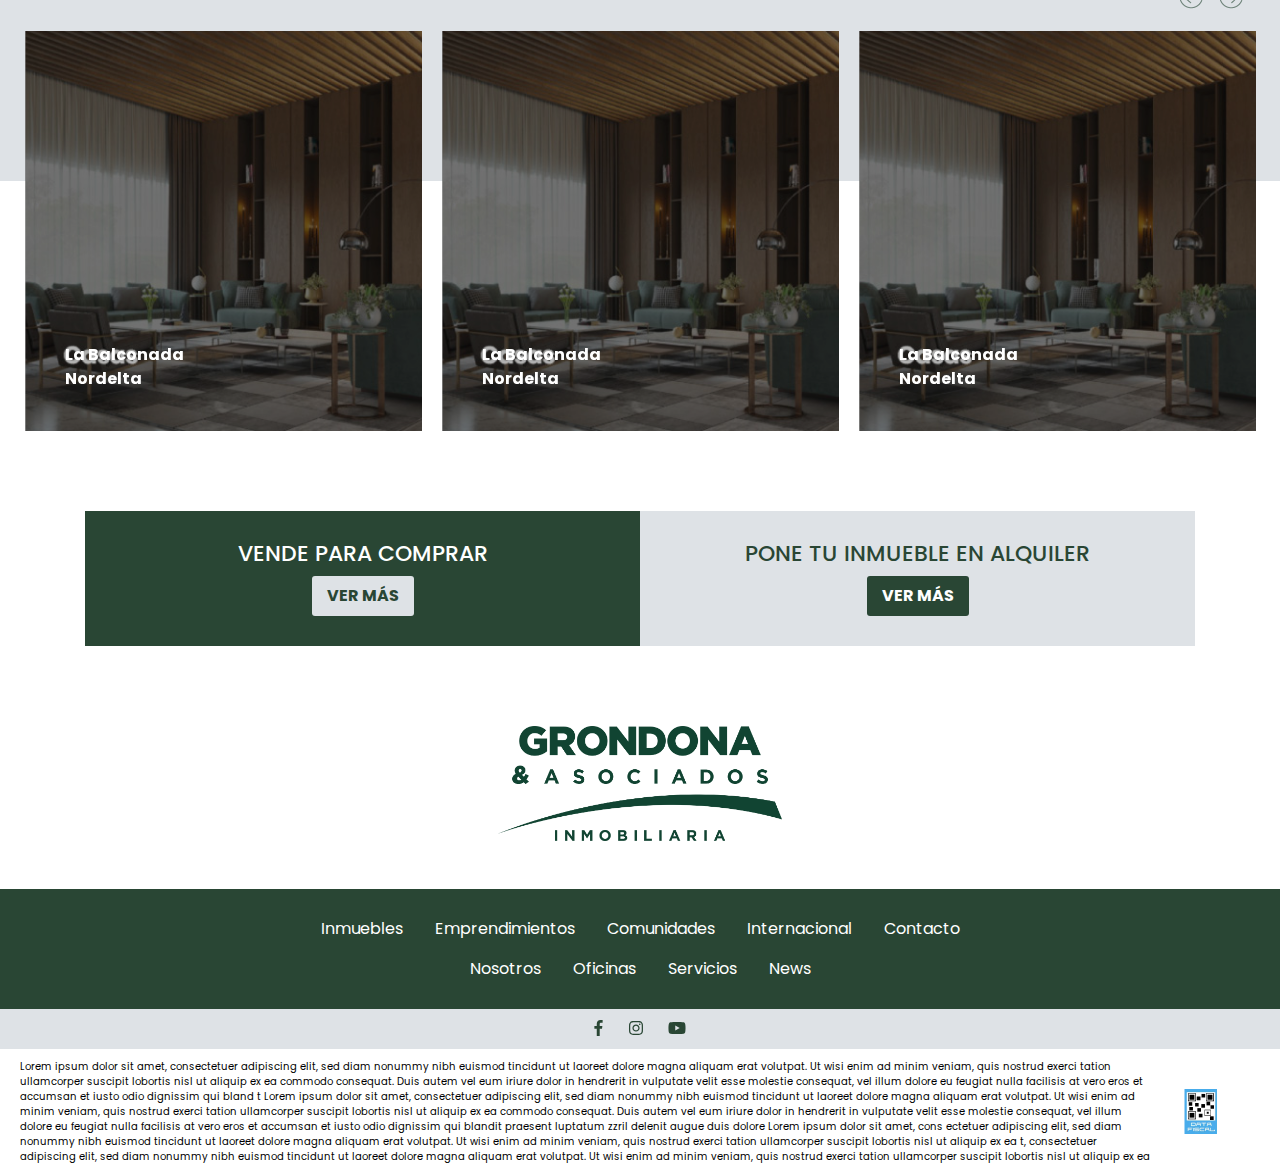
==== commit a997933e: "scripts" ====
--- a/index.html
+++ b/index.html
@@ -11,6 +11,9 @@
         <link rel="stylesheet" href="./assets/vendors/font-awesome/css/fontawesome.min.css">
         <link rel="stylesheet" href="./assets/vendors/slick/slick.css">
         <link rel="stylesheet" href="./assets/vendors/slick/slick-theme.css">
+        <link rel="stylesheet" href="./assets/vendors/jquery-ui/jquery-ui.min.css">
+        <link rel="stylesheet" href="./assets/vendors/jquery-ui/jquery-ui.theme.min.css">
+        <link rel="stylesheet" href="./assets/vendors/lightgallery/css/lightgallery.min.css">
         <link rel="stylesheet" href="./assets/css/creative.min.css">
         <link href="https://fonts.googleapis.com/css?family=Poppins:300,400,500,600,700,800,900" rel="stylesheet">
     </head>
@@ -520,9 +523,11 @@
             </div>
         </footer>
         <script src="./assets/vendors/jquery/jquery-3.3.1.min.js"></script>
+        <script src="./assets/vendors/jquery-ui/jquery-ui.min.js"></script>
             <script src="./assets/vendors/bootstrap/js/bootstrap.min.js"></script>
             <script src="./assets/vendors/font-awesome/js/all.min.js"></script>
             <script src="./assets/vendors/slick/slick.min.js"></script>
+            <script src="./assets/vendors/lightgallery/js/lightgallery-all.min.js"></script>
             <script src="./assets/js/scripts.js"></script>
     </body>
 
--- a/assets/vendors/lightgallery/css/lightgallery.min.css
+++ b/assets/vendors/lightgallery/css/lightgallery.min.css
@@ -0,0 +1 @@
+.lg-sub-html,.lg-toolbar{background-color:rgba(0,0,0,.45)}@font-face{font-family:lg;src:url(../fonts/lg.eot?n1z373);src:url(../fonts/lg.eot?#iefixn1z373) format("embedded-opentype"),url(../fonts/lg.woff?n1z373) format("woff"),url(../fonts/lg.ttf?n1z373) format("truetype"),url(../fonts/lg.svg?n1z373#lg) format("svg");font-weight:400;font-style:normal}.lg-icon{font-family:lg;speak:none;font-style:normal;font-weight:400;font-variant:normal;text-transform:none;line-height:1;-webkit-font-smoothing:antialiased;-moz-osx-font-smoothing:grayscale}.lg-actions .lg-next,.lg-actions .lg-prev{background-color:rgba(0,0,0,.45);border-radius:2px;color:#999;cursor:pointer;display:block;font-size:22px;margin-top:-10px;padding:8px 10px 9px;position:absolute;top:50%;z-index:1080;border:none;outline:0}.lg-actions .lg-next.disabled,.lg-actions .lg-prev.disabled{pointer-events:none;opacity:.5}.lg-actions .lg-next:hover,.lg-actions .lg-prev:hover{color:#FFF}.lg-actions .lg-next{right:20px}.lg-actions .lg-next:before{content:"\e095"}.lg-actions .lg-prev{left:20px}.lg-actions .lg-prev:after{content:"\e094"}@-webkit-keyframes lg-right-end{0%,100%{left:0}50%{left:-30px}}@-moz-keyframes lg-right-end{0%,100%{left:0}50%{left:-30px}}@-ms-keyframes lg-right-end{0%,100%{left:0}50%{left:-30px}}@keyframes lg-right-end{0%,100%{left:0}50%{left:-30px}}@-webkit-keyframes lg-left-end{0%,100%{left:0}50%{left:30px}}@-moz-keyframes lg-left-end{0%,100%{left:0}50%{left:30px}}@-ms-keyframes lg-left-end{0%,100%{left:0}50%{left:30px}}@keyframes lg-left-end{0%,100%{left:0}50%{left:30px}}.lg-outer.lg-right-end .lg-object{-webkit-animation:lg-right-end .3s;-o-animation:lg-right-end .3s;animation:lg-right-end .3s;position:relative}.lg-outer.lg-left-end .lg-object{-webkit-animation:lg-left-end .3s;-o-animation:lg-left-end .3s;animation:lg-left-end .3s;position:relative}.lg-toolbar{z-index:1082;left:0;position:absolute;top:0;width:100%}.lg-toolbar .lg-icon{color:#999;cursor:pointer;float:right;font-size:24px;height:47px;line-height:27px;padding:10px 0;text-align:center;width:50px;text-decoration:none!important;outline:0;-webkit-transition:color .2s linear;-o-transition:color .2s linear;transition:color .2s linear}.lg-toolbar .lg-icon:hover{color:#FFF}.lg-toolbar .lg-close:after{content:"\e070"}.lg-toolbar .lg-download:after{content:"\e0f2"}.lg-sub-html{bottom:0;color:#EEE;font-size:16px;left:0;padding:10px 40px;position:fixed;right:0;text-align:center;z-index:1080}.lg-sub-html h4{margin:0;font-size:13px;font-weight:700}.lg-sub-html p{font-size:12px;margin:5px 0 0}#lg-counter{color:#999;display:inline-block;font-size:16px;padding-left:20px;padding-top:12px;vertical-align:middle}.lg-next,.lg-prev,.lg-toolbar{opacity:1;-webkit-transition:-webkit-transform .35s cubic-bezier(0,0,.25,1) 0s,opacity .35s cubic-bezier(0,0,.25,1) 0s,color .2s linear;-moz-transition:-moz-transform .35s cubic-bezier(0,0,.25,1) 0s,opacity .35s cubic-bezier(0,0,.25,1) 0s,color .2s linear;-o-transition:-o-transform .35s cubic-bezier(0,0,.25,1) 0s,opacity .35s cubic-bezier(0,0,.25,1) 0s,color .2s linear;transition:transform .35s cubic-bezier(0,0,.25,1) 0s,opacity .35s cubic-bezier(0,0,.25,1) 0s,color .2s linear}.lg-hide-items .lg-prev{opacity:0;-webkit-transform:translate3d(-10px,0,0);transform:translate3d(-10px,0,0)}.lg-hide-items .lg-next{opacity:0;-webkit-transform:translate3d(10px,0,0);transform:translate3d(10px,0,0)}.lg-hide-items .lg-toolbar{opacity:0;-webkit-transform:translate3d(0,-10px,0);transform:translate3d(0,-10px,0)}body:not(.lg-from-hash) .lg-outer.lg-start-zoom .lg-object{-webkit-transform:scale3d(.5,.5,.5);transform:scale3d(.5,.5,.5);opacity:0;-webkit-transition:-webkit-transform 250ms cubic-bezier(0,0,.25,1) 0s,opacity 250ms cubic-bezier(0,0,.25,1)!important;-moz-transition:-moz-transform 250ms cubic-bezier(0,0,.25,1) 0s,opacity 250ms cubic-bezier(0,0,.25,1)!important;-o-transition:-o-transform 250ms cubic-bezier(0,0,.25,1) 0s,opacity 250ms cubic-bezier(0,0,.25,1)!important;transition:transform 250ms cubic-bezier(0,0,.25,1) 0s,opacity 250ms cubic-bezier(0,0,.25,1)!important;-webkit-transform-origin:50% 50%;-moz-transform-origin:50% 50%;-ms-transform-origin:50% 50%;transform-origin:50% 50%}body:not(.lg-from-hash) .lg-outer.lg-start-zoom .lg-item.lg-complete .lg-object{-webkit-transform:scale3d(1,1,1);transform:scale3d(1,1,1);opacity:1}.lg-outer .lg-thumb-outer{background-color:#0D0A0A;bottom:0;position:absolute;width:100%;z-index:1080;max-height:350px;-webkit-transform:translate3d(0,100%,0);transform:translate3d(0,100%,0);-webkit-transition:-webkit-transform .25s cubic-bezier(0,0,.25,1) 0s;-moz-transition:-moz-transform .25s cubic-bezier(0,0,.25,1) 0s;-o-transition:-o-transform .25s cubic-bezier(0,0,.25,1) 0s;transition:transform .25s cubic-bezier(0,0,.25,1) 0s}.lg-outer .lg-thumb-outer.lg-grab .lg-thumb-item{cursor:-webkit-grab;cursor:-moz-grab;cursor:-o-grab;cursor:-ms-grab;cursor:grab}.lg-outer .lg-thumb-outer.lg-grabbing .lg-thumb-item{cursor:move;cursor:-webkit-grabbing;cursor:-moz-grabbing;cursor:-o-grabbing;cursor:-ms-grabbing;cursor:grabbing}.lg-outer .lg-thumb-outer.lg-dragging .lg-thumb{-webkit-transition-duration:0s!important;transition-duration:0s!important}.lg-outer.lg-thumb-open .lg-thumb-outer{-webkit-transform:translate3d(0,0,0);transform:translate3d(0,0,0)}.lg-outer .lg-thumb{padding:10px 0;height:100%;margin-bottom:-5px}.lg-outer .lg-thumb-item{cursor:pointer;float:left;overflow:hidden;height:100%;border:2px solid #FFF;border-radius:4px;margin-bottom:5px}@media (min-width:1025px){.lg-outer .lg-thumb-item{-webkit-transition:border-color .25s ease;-o-transition:border-color .25s ease;transition:border-color .25s ease}}.lg-outer .lg-thumb-item.active,.lg-outer .lg-thumb-item:hover{border-color:#a90707}.lg-outer .lg-thumb-item img{width:100%;height:100%;object-fit:cover}.lg-outer.lg-has-thumb .lg-item{padding-bottom:120px}.lg-outer.lg-can-toggle .lg-item{padding-bottom:0}.lg-outer.lg-pull-caption-up .lg-sub-html{-webkit-transition:bottom .25s ease;-o-transition:bottom .25s ease;transition:bottom .25s ease}.lg-outer.lg-pull-caption-up.lg-thumb-open .lg-sub-html{bottom:100px}.lg-outer .lg-toogle-thumb{background-color:#0D0A0A;border-radius:2px 2px 0 0;color:#999;cursor:pointer;font-size:24px;height:39px;line-height:27px;padding:5px 0;position:absolute;right:20px;text-align:center;top:-39px;width:50px}.lg-outer .lg-toogle-thumb:hover,.lg-outer.lg-dropdown-active #lg-share{color:#FFF}.lg-outer .lg-toogle-thumb:after{content:"\e1ff"}.lg-outer .lg-video-cont{display:inline-block;vertical-align:middle;max-width:1140px;max-height:100%;width:100%;padding:0 5px}.lg-outer .lg-video{width:100%;height:0;padding-bottom:56.25%;overflow:hidden;position:relative}.lg-outer .lg-video .lg-object{display:inline-block;position:absolute;top:0;left:0;width:100%!important;height:100%!important}.lg-outer .lg-video .lg-video-play{width:84px;height:59px;position:absolute;left:50%;top:50%;margin-left:-42px;margin-top:-30px;z-index:1080;cursor:pointer}.lg-outer .lg-has-iframe .lg-video{-webkit-overflow-scrolling:touch;overflow:auto}.lg-outer .lg-has-vimeo .lg-video-play{background:url(../img/vimeo-play.png) no-repeat}.lg-outer .lg-has-vimeo:hover .lg-video-play{background:url(../img/vimeo-play.png) 0 -58px no-repeat}.lg-outer .lg-has-html5 .lg-video-play{background:url(../img/video-play.png) no-repeat;height:64px;margin-left:-32px;margin-top:-32px;width:64px;opacity:.8}.lg-outer .lg-has-html5:hover .lg-video-play{opacity:1}.lg-outer .lg-has-youtube .lg-video-play{background:url(../img/youtube-play.png) no-repeat}.lg-outer .lg-has-youtube:hover .lg-video-play{background:url(../img/youtube-play.png) 0 -60px no-repeat}.lg-outer .lg-video-object{width:100%!important;height:100%!important;position:absolute;top:0;left:0}.lg-outer .lg-has-video .lg-video-object{visibility:hidden}.lg-outer .lg-has-video.lg-video-playing .lg-object,.lg-outer .lg-has-video.lg-video-playing .lg-video-play{display:none}.lg-outer .lg-has-video.lg-video-playing .lg-video-object{visibility:visible}.lg-progress-bar{background-color:#333;height:5px;left:0;position:absolute;top:0;width:100%;z-index:1083;opacity:0;-webkit-transition:opacity 80ms ease 0s;-moz-transition:opacity 80ms ease 0s;-o-transition:opacity 80ms ease 0s;transition:opacity 80ms ease 0s}.lg-progress-bar .lg-progress{background-color:#a90707;height:5px;width:0}.lg-progress-bar.lg-start .lg-progress{width:100%}.lg-show-autoplay .lg-progress-bar{opacity:1}.lg-autoplay-button:after{content:"\e01d"}.lg-show-autoplay .lg-autoplay-button:after{content:"\e01a"}.lg-outer.lg-css3.lg-zoom-dragging .lg-item.lg-complete.lg-zoomable .lg-image,.lg-outer.lg-css3.lg-zoom-dragging .lg-item.lg-complete.lg-zoomable .lg-img-wrap{-webkit-transition-duration:0s;transition-duration:0s}.lg-outer.lg-use-transition-for-zoom .lg-item.lg-complete.lg-zoomable .lg-img-wrap{-webkit-transition:-webkit-transform .3s cubic-bezier(0,0,.25,1) 0s;-moz-transition:-moz-transform .3s cubic-bezier(0,0,.25,1) 0s;-o-transition:-o-transform .3s cubic-bezier(0,0,.25,1) 0s;transition:transform .3s cubic-bezier(0,0,.25,1) 0s}.lg-outer.lg-use-left-for-zoom .lg-item.lg-complete.lg-zoomable .lg-img-wrap{-webkit-transition:left .3s cubic-bezier(0,0,.25,1) 0s,top .3s cubic-bezier(0,0,.25,1) 0s;-moz-transition:left .3s cubic-bezier(0,0,.25,1) 0s,top .3s cubic-bezier(0,0,.25,1) 0s;-o-transition:left .3s cubic-bezier(0,0,.25,1) 0s,top .3s cubic-bezier(0,0,.25,1) 0s;transition:left .3s cubic-bezier(0,0,.25,1) 0s,top .3s cubic-bezier(0,0,.25,1) 0s}.lg-outer .lg-item.lg-complete.lg-zoomable .lg-img-wrap{-webkit-transform:translate3d(0,0,0);transform:translate3d(0,0,0);-webkit-backface-visibility:hidden;-moz-backface-visibility:hidden;backface-visibility:hidden}.lg-outer .lg-item.lg-complete.lg-zoomable .lg-image{-webkit-transform:scale3d(1,1,1);transform:scale3d(1,1,1);-webkit-transition:-webkit-transform .3s cubic-bezier(0,0,.25,1) 0s,opacity .15s!important;-moz-transition:-moz-transform .3s cubic-bezier(0,0,.25,1) 0s,opacity .15s!important;-o-transition:-o-transform .3s cubic-bezier(0,0,.25,1) 0s,opacity .15s!important;transition:transform .3s cubic-bezier(0,0,.25,1) 0s,opacity .15s!important;-webkit-transform-origin:0 0;-moz-transform-origin:0 0;-ms-transform-origin:0 0;transform-origin:0 0;-webkit-backface-visibility:hidden;-moz-backface-visibility:hidden;backface-visibility:hidden}#lg-zoom-in:after{content:"\e311"}#lg-actual-size{font-size:20px}#lg-actual-size:after{content:"\e033"}#lg-zoom-out{opacity:.5;pointer-events:none}#lg-zoom-out:after{content:"\e312"}.lg-zoomed #lg-zoom-out{opacity:1;pointer-events:auto}.lg-outer .lg-pager-outer{bottom:60px;left:0;position:absolute;right:0;text-align:center;z-index:1080;height:10px}.lg-outer .lg-pager-outer.lg-pager-hover .lg-pager-cont{overflow:visible}.lg-outer .lg-pager-cont{cursor:pointer;display:inline-block;overflow:hidden;position:relative;vertical-align:top;margin:0 5px}.lg-outer .lg-pager-cont:hover .lg-pager-thumb-cont{opacity:1;-webkit-transform:translate3d(0,0,0);transform:translate3d(0,0,0)}.lg-outer .lg-pager-cont.lg-pager-active .lg-pager{box-shadow:0 0 0 2px #fff inset}.lg-outer .lg-pager-thumb-cont{background-color:#fff;color:#FFF;bottom:100%;height:83px;left:0;margin-bottom:20px;margin-left:-60px;opacity:0;padding:5px;position:absolute;width:120px;border-radius:3px;-webkit-transition:opacity .15s ease 0s,-webkit-transform .15s ease 0s;-moz-transition:opacity .15s ease 0s,-moz-transform .15s ease 0s;-o-transition:opacity .15s ease 0s,-o-transform .15s ease 0s;transition:opacity .15s ease 0s,transform .15s ease 0s;-webkit-transform:translate3d(0,5px,0);transform:translate3d(0,5px,0)}.lg-outer .lg-pager-thumb-cont img{width:100%;height:100%}.lg-outer .lg-pager{background-color:rgba(255,255,255,.5);border-radius:50%;box-shadow:0 0 0 8px rgba(255,255,255,.7) inset;display:block;height:12px;-webkit-transition:box-shadow .3s ease 0s;-o-transition:box-shadow .3s ease 0s;transition:box-shadow .3s ease 0s;width:12px}.lg-outer .lg-pager:focus,.lg-outer .lg-pager:hover{box-shadow:0 0 0 8px #fff inset}.lg-outer .lg-caret{border-left:10px solid transparent;border-right:10px solid transparent;border-top:10px dashed;bottom:-10px;display:inline-block;height:0;left:50%;margin-left:-5px;position:absolute;vertical-align:middle;width:0}.lg-fullscreen:after{content:"\e20c"}.lg-fullscreen-on .lg-fullscreen:after{content:"\e20d"}.lg-outer #lg-dropdown-overlay{background-color:rgba(0,0,0,.25);bottom:0;cursor:default;left:0;position:fixed;right:0;top:0;z-index:1081;opacity:0;visibility:hidden;-webkit-transition:visibility 0s linear .18s,opacity .18s linear 0s;-o-transition:visibility 0s linear .18s,opacity .18s linear 0s;transition:visibility 0s linear .18s,opacity .18s linear 0s}.lg-outer.lg-dropdown-active #lg-dropdown-overlay,.lg-outer.lg-dropdown-active .lg-dropdown{-webkit-transition-delay:0s;transition-delay:0s;-moz-transform:translate3d(0,0,0);-o-transform:translate3d(0,0,0);-ms-transform:translate3d(0,0,0);-webkit-transform:translate3d(0,0,0);transform:translate3d(0,0,0);opacity:1;visibility:visible}.lg-outer .lg-dropdown{background-color:#fff;border-radius:2px;font-size:14px;list-style-type:none;margin:0;padding:10px 0;position:absolute;right:0;text-align:left;top:50px;opacity:0;visibility:hidden;-moz-transform:translate3d(0,5px,0);-o-transform:translate3d(0,5px,0);-ms-transform:translate3d(0,5px,0);-webkit-transform:translate3d(0,5px,0);transform:translate3d(0,5px,0);-webkit-transition:-webkit-transform .18s linear 0s,visibility 0s linear .5s,opacity .18s linear 0s;-moz-transition:-moz-transform .18s linear 0s,visibility 0s linear .5s,opacity .18s linear 0s;-o-transition:-o-transform .18s linear 0s,visibility 0s linear .5s,opacity .18s linear 0s;transition:transform .18s linear 0s,visibility 0s linear .5s,opacity .18s linear 0s}.lg-outer .lg-dropdown:after{content:"";display:block;height:0;width:0;position:absolute;border:8px solid transparent;border-bottom-color:#FFF;right:16px;top:-16px}.lg-outer .lg-dropdown>li:last-child{margin-bottom:0}.lg-outer .lg-dropdown>li:hover .lg-icon,.lg-outer .lg-dropdown>li:hover a{color:#333}.lg-outer .lg-dropdown a{color:#333;display:block;white-space:pre;padding:4px 12px;font-family:"Open Sans","Helvetica Neue",Helvetica,Arial,sans-serif;font-size:12px}.lg-outer .lg-dropdown a:hover{background-color:rgba(0,0,0,.07)}.lg-outer .lg-dropdown .lg-dropdown-text{display:inline-block;line-height:1;margin-top:-3px;vertical-align:middle}.lg-outer .lg-dropdown .lg-icon{color:#333;display:inline-block;float:none;font-size:20px;height:auto;line-height:1;margin-right:8px;padding:0;vertical-align:middle;width:auto}.lg-outer,.lg-outer .lg,.lg-outer .lg-inner{width:100%;height:100%}.lg-outer #lg-share{position:relative}.lg-outer #lg-share:after{content:"\e80d"}.lg-outer #lg-share-facebook .lg-icon{color:#3b5998}.lg-outer #lg-share-facebook .lg-icon:after{content:"\e901"}.lg-outer #lg-share-twitter .lg-icon{color:#00aced}.lg-outer #lg-share-twitter .lg-icon:after{content:"\e904"}.lg-outer #lg-share-googleplus .lg-icon{color:#dd4b39}.lg-outer #lg-share-googleplus .lg-icon:after{content:"\e902"}.lg-outer #lg-share-pinterest .lg-icon{color:#cb2027}.lg-outer #lg-share-pinterest .lg-icon:after{content:"\e903"}.lg-group:after{content:"";display:table;clear:both}.lg-outer{position:fixed;top:0;left:0;z-index:1050;text-align:left;opacity:0;-webkit-transition:opacity .15s ease 0s;-o-transition:opacity .15s ease 0s;transition:opacity .15s ease 0s}.lg-outer *{-webkit-box-sizing:border-box;-moz-box-sizing:border-box;box-sizing:border-box}.lg-outer.lg-visible{opacity:1}.lg-outer.lg-css3 .lg-item.lg-current,.lg-outer.lg-css3 .lg-item.lg-next-slide,.lg-outer.lg-css3 .lg-item.lg-prev-slide{-webkit-transition-duration:inherit!important;transition-duration:inherit!important;-webkit-transition-timing-function:inherit!important;transition-timing-function:inherit!important}.lg-outer.lg-css3.lg-dragging .lg-item.lg-current,.lg-outer.lg-css3.lg-dragging .lg-item.lg-next-slide,.lg-outer.lg-css3.lg-dragging .lg-item.lg-prev-slide{-webkit-transition-duration:0s!important;transition-duration:0s!important;opacity:1}.lg-outer.lg-grab img.lg-object{cursor:-webkit-grab;cursor:-moz-grab;cursor:-o-grab;cursor:-ms-grab;cursor:grab}.lg-outer.lg-grabbing img.lg-object{cursor:move;cursor:-webkit-grabbing;cursor:-moz-grabbing;cursor:-o-grabbing;cursor:-ms-grabbing;cursor:grabbing}.lg-outer .lg{position:relative;overflow:hidden;margin-left:auto;margin-right:auto;max-width:100%;max-height:100%}.lg-outer .lg-inner{position:absolute;left:0;top:0;white-space:nowrap}.lg-outer .lg-item{background:url(../img/loading.gif) center center no-repeat;display:none!important}.lg-outer.lg-css .lg-current,.lg-outer.lg-css3 .lg-current,.lg-outer.lg-css3 .lg-next-slide,.lg-outer.lg-css3 .lg-prev-slide{display:inline-block!important}.lg-outer .lg-img-wrap,.lg-outer .lg-item{display:inline-block;text-align:center;position:absolute;width:100%;height:100%}.lg-outer .lg-img-wrap:before,.lg-outer .lg-item:before{content:"";display:inline-block;height:50%;width:1px;margin-right:-1px}.lg-outer .lg-img-wrap{position:absolute;padding:0 5px;left:0;right:0;top:0;bottom:0}.lg-outer .lg-item.lg-complete{background-image:none}.lg-outer .lg-item.lg-current{z-index:1060}.lg-outer .lg-image{display:inline-block;vertical-align:middle;max-width:100%;max-height:100%;width:auto!important;height:auto!important}.lg-outer.lg-show-after-load .lg-item .lg-object,.lg-outer.lg-show-after-load .lg-item .lg-video-play{opacity:0;-webkit-transition:opacity .15s ease 0s;-o-transition:opacity .15s ease 0s;transition:opacity .15s ease 0s}.lg-outer.lg-show-after-load .lg-item.lg-complete .lg-object,.lg-outer.lg-show-after-load .lg-item.lg-complete .lg-video-play{opacity:1}.lg-outer .lg-empty-html,.lg-outer.lg-hide-download #lg-download{display:none}.lg-backdrop{position:fixed;top:0;left:0;right:0;bottom:0;z-index:1040;background-color:#000;opacity:0;-webkit-transition:opacity .15s ease 0s;-o-transition:opacity .15s ease 0s;transition:opacity .15s ease 0s}.lg-backdrop.in{opacity:1}.lg-css3.lg-no-trans .lg-current,.lg-css3.lg-no-trans .lg-next-slide,.lg-css3.lg-no-trans .lg-prev-slide{-webkit-transition:none 0s ease 0s!important;-moz-transition:none 0s ease 0s!important;-o-transition:none 0s ease 0s!important;transition:none 0s ease 0s!important}.lg-css3.lg-use-css3 .lg-item,.lg-css3.lg-use-left .lg-item{-webkit-backface-visibility:hidden;-moz-backface-visibility:hidden;backface-visibility:hidden}.lg-css3.lg-fade .lg-item{opacity:0}.lg-css3.lg-fade .lg-item.lg-current{opacity:1}.lg-css3.lg-fade .lg-item.lg-current,.lg-css3.lg-fade .lg-item.lg-next-slide,.lg-css3.lg-fade .lg-item.lg-prev-slide{-webkit-transition:opacity .1s ease 0s;-moz-transition:opacity .1s ease 0s;-o-transition:opacity .1s ease 0s;transition:opacity .1s ease 0s}.lg-css3.lg-slide.lg-use-css3 .lg-item{opacity:0}.lg-css3.lg-slide.lg-use-css3 .lg-item.lg-prev-slide{-webkit-transform:translate3d(-100%,0,0);transform:translate3d(-100%,0,0)}.lg-css3.lg-slide.lg-use-css3 .lg-item.lg-next-slide{-webkit-transform:translate3d(100%,0,0);transform:translate3d(100%,0,0)}.lg-css3.lg-slide.lg-use-css3 .lg-item.lg-current{-webkit-transform:translate3d(0,0,0);transform:translate3d(0,0,0);opacity:1}.lg-css3.lg-slide.lg-use-css3 .lg-item.lg-current,.lg-css3.lg-slide.lg-use-css3 .lg-item.lg-next-slide,.lg-css3.lg-slide.lg-use-css3 .lg-item.lg-prev-slide{-webkit-transition:-webkit-transform 1s cubic-bezier(0,0,.25,1) 0s,opacity .1s ease 0s;-moz-transition:-moz-transform 1s cubic-bezier(0,0,.25,1) 0s,opacity .1s ease 0s;-o-transition:-o-transform 1s cubic-bezier(0,0,.25,1) 0s,opacity .1s ease 0s;transition:transform 1s cubic-bezier(0,0,.25,1) 0s,opacity .1s ease 0s}.lg-css3.lg-slide.lg-use-left .lg-item{opacity:0;position:absolute;left:0}.lg-css3.lg-slide.lg-use-left .lg-item.lg-prev-slide{left:-100%}.lg-css3.lg-slide.lg-use-left .lg-item.lg-next-slide{left:100%}.lg-css3.lg-slide.lg-use-left .lg-item.lg-current{left:0;opacity:1}.lg-css3.lg-slide.lg-use-left .lg-item.lg-current,.lg-css3.lg-slide.lg-use-left .lg-item.lg-next-slide,.lg-css3.lg-slide.lg-use-left .lg-item.lg-prev-slide{-webkit-transition:left 1s cubic-bezier(0,0,.25,1) 0s,opacity .1s ease 0s;-moz-transition:left 1s cubic-bezier(0,0,.25,1) 0s,opacity .1s ease 0s;-o-transition:left 1s cubic-bezier(0,0,.25,1) 0s,opacity .1s ease 0s;transition:left 1s cubic-bezier(0,0,.25,1) 0s,opacity .1s ease 0s}--- a/assets/css/creative.min.css
+++ b/assets/css/creative.min.css
@@ -1 +1 @@
-.bg-marron{background-color:#294634}.bg-blanco{background-color:#fff}body,html{width:100%;height:100%}body{font-family:'Poppins', sans-serif}hr{max-width:50px;border-width:3px;border-color:#294634}hr.light{border-color:#fff}a{color:#294634;-webkit-transition:all 0.2s;-moz-transition:all 0.2s;transition:all 0.2s}a:hover{color:#294634;text-decoration:none}h1,h2,h3,h4,h5,h6{font-family:'Poppins', sans-serif}img{max-width:100%}.bg-primary{background-color:#294634 !important}.bg-dark{background-color:#212529 !important}.text-faded{color:rgba(255,255,255,0.7)}section{padding:80px 0}.section-heading{margin-top:0}::-moz-selection{color:#fff;background:#212529;text-shadow:none}::selection{color:#fff;background:#212529;text-shadow:none}img::selection{color:#fff;background:transparent}img::-moz-selection{color:#fff;background:transparent}::-webkit-scrollbar{width:6px}::-webkit-scrollbar-track{background:transparent}::-webkit-scrollbar-track:hover{background:#000}::-webkit-scrollbar-thumb{background:#888}::-webkit-scrollbar-thumb:hover{background:#555}.titulo-seccion{color:#294634;font-weight:500;font-size:22px;position:relative;padding-left:20px;margin-left:40px}.titulo-seccion:before{content:'';position:absolute;top:0;left:0;width:15px;height:100%;background-color:#294634}.img-fondo{position:relative;overflow:hidden}.img-fondo *{z-index:3;position:relative}.img-fondo .overlay{position:absolute;top:0;left:0;width:100%;height:100%;background-color:rgba(0,0,0,0.3);z-index:2}.img-fondo .fondo{position:absolute;top:50%;left:50%;min-width:100%;min-height:100%;transform:translate(-50%, -50%);z-index:1;-webkit-transition:all 0.2s;-moz-transition:all 0.2s;transition:all 0.2s}.img-fondo:hover .fondo{transform:translate(-50%, -50%) scale(1.5, 1.5) rotate(15deg)}#contador{position:relative;overflow:hidden;color:#fff;padding:50px 0}#contador .overlay{position:absolute;top:0;left:0;width:100%;height:100%;background-color:rgba(41,70,52,0.9);z-index:2}#contador .fondo{position:absolute;top:50%;left:50%;min-width:100%;min-height:100%;transform:translate(-50%, -50%);z-index:1}#contador .contenido{position:relative;z-index:3}@media (max-width: 992px){#contador .contenido{text-align:center}}#inmueble-perfecto .img-fondo{height:400px}#inmueble-perfecto .img-fondo span{position:absolute;bottom:40px;left:40px;color:#fff;font-size:26px;font-weight:700}#news{position:relative}#news>.fondo{position:absolute;top:0;left:0;width:100%;height:50%;z-index:-1;background-color:#dee2e6}#compraVenta .verde{background-color:#294634;color:#fff;text-align:center;padding:30px}#compraVenta .verde h3{text-transform:uppercase;font-size:22px}#compraVenta .verde a.btn{background-color:#dee2e6}#compraVenta .verde a.btn:hover{background-color:#fff}#compraVenta .gris{background-color:#dee2e6;color:#294634;text-align:center;padding:30px}#compraVenta .gris h3{text-transform:uppercase;font-size:22px}#compraVenta .gris a.btn{background-color:#294634;color:#fff}#compraVenta .gris a.btn:hover{background-color:#4f8664}footer .menus{background-color:#294634;padding:20px 0}footer .menus .nav-link{color:#fff}footer .menus .nav-link:hover{color:#84b797}footer .social{background-color:#dee2e6}footer .social .nav-link{padding:.5rem .8rem;color:#294634}footer .social .nav-link:hover{color:#84b797}footer .copyright{padding:10px 20px}footer .copyright p{font-size:10px;color:#000}header .navigation-header .topbar{background-color:#294634}header .navigation-header .topbar .nav-link{color:#fff}header .navigation-header .topbar .nav-link:hover{color:#84b797}header .navigation-header .topbar .social .nav-link{padding:.5rem .5rem;-webkit-transition:all 0.2s;-moz-transition:all 0.2s;transition:all 0.2s}header .navigation-header .topbar .social .nav-link:hover{transform:scale(1.2, 1.2)}header .navigation-header .navigation{background-color:rgba(255,255,255,0.77);-webkit-box-shadow:0px 0px 5px 0px rgba(0,0,0,0.55);-moz-box-shadow:0px 0px 5px 0px rgba(0,0,0,0.55);box-shadow:0px 0px 5px 0px rgba(0,0,0,0.55)}header .navigation-header .navigation .logo img{max-height:55px}header .navigation-header .navigation .nav .nav-item{padding:20px 0}header .navigation-header .navigation .nav .nav-link{text-transform:uppercase;border-bottom:1px solid transparent;color:#000}header .navigation-header .navigation .nav .nav-link:hover{color:#294634;border-bottom:1px solid #294634}header .navigation-header .navigation .btn-right{position:relative;padding:20px;margin-left:20px}header .navigation-header .navigation .btn-right *{z-index:2}header .navigation-header .navigation .btn-right p{font-weight:700;color:#294634;line-height:1.2}header .navigation-header .navigation .btn-right:after{content:'';position:absolute;top:2px;left:0px;right:-20px;bottom:0;transform:skewX(-20deg);background-color:#fff;z-index:1;-webkit-box-shadow:0px 0px 5px 0px rgba(0,0,0,0.55);-moz-box-shadow:0px 0px 5px 0px rgba(0,0,0,0.55);box-shadow:0px 0px 5px 0px rgba(0,0,0,0.55);-webkit-transition:all 0.2s;-moz-transition:all 0.2s;transition:all 0.2s}header .navigation-header .navigation .btn-right:hover p{color:#4f8664}header .navigation-header .navigation .btn-right:hover:after{background-color:#e9ecef}header .navigation-header .navigation .desplegable-mega .submenu{margin-top:15px;display:none;opacity:0;width:100%;position:absolute;left:0;-webkit-transition:all 0.2s;-moz-transition:all 0.2s;transition:all 0.2s}header .navigation-header .navigation .desplegable-mega .submenu .titulo{padding:15px 20px}header .navigation-header .navigation .desplegable-mega .submenu .titulo a{color:#fff}header .navigation-header .navigation .desplegable-mega .submenu .titulo a:hover{color:#84b797}header .navigation-header .navigation .desplegable-mega .submenu .caption{padding:15px 20px}header .navigation-header .navigation .desplegable-mega .submenu .caption .nav{height:170px;overflow-y:scroll}header .navigation-header .navigation .desplegable-mega .submenu .caption .nav .nav-item{padding:2px 0}header .navigation-header .navigation .desplegable-mega .submenu .caption .nav .nav-item a{color:#fff}header .navigation-header .navigation .desplegable-mega .submenu .caption .nav .nav-item a:hover{color:#84b797}header .navigation-header .navigation .desplegable-mega .submenu .caption .vermas-arrow span{color:#fff}header .navigation-header .navigation .desplegable-mega .submenu .col-12:first-child .titulo{background-color:#294634}header .navigation-header .navigation .desplegable-mega .submenu .col-12:nth-child(2) .titulo{background-color:#224c14}header .navigation-header .navigation .desplegable-mega .submenu .col-12:nth-child(3) .titulo{background-color:#294634}header .navigation-header .navigation .desplegable-mega .submenu .col-12:nth-child(4) .titulo{background-color:#224c14}header .navigation-header .navigation .desplegable-mega .submenu .col-12:first-child .caption{background-color:#2f6040}header .navigation-header .navigation .desplegable-mega .submenu .col-12:nth-child(2) .caption{background-color:#225b0c}header .navigation-header .navigation .desplegable-mega .submenu .col-12:nth-child(3) .caption{background-color:#2f6040}header .navigation-header .navigation .desplegable-mega .submenu .col-12:nth-child(4) .caption{background-color:#225b0c}header .navigation-header .navigation .desplegable-mega:hover .submenu{display:block;opacity:1}header .bars-toggler{position:fixed;top:2px;right:2px;font-size:20px;height:50px;width:50px;background:#212529;padding:15px 20px;border-radius:3px;display:none;z-index:99999;color:#fff}header .bars-toggler .fa-bars,header .bars-toggler .fa-times{position:absolute;top:50%;left:50%;transform:translate(-50%, -50%)}header .bars-toggler.activo .fa-bars{display:none}header .bars-toggler.activo .fa-times{display:block}header .bars-toggler .fa-times{display:none}@media (max-width: 991px){header .bars-toggler{display:block}header .navigation-header{display:none;width:100vw;height:100vh;background-color:rgba(255,255,255,0.9)}header .navigation-header .topbar{margin-top:52px;background-color:#000;text-align:center}header .navigation-header .topbar .menu .nav-link{padding:.5rem}header .navigation-header .navigation{width:100%;height:calc(100% - 132px);background-color:transparent;overflow-y:scroll}header .navigation-header .navigation .container-fluid,header .navigation-header .navigation .row{height:100%}header .navigation-header .navigation .logo{display:block;width:100%;margin-top:10px;text-align:center}header .navigation-header .navigation .nav{width:100%;flex-flow:column;text-align:center;margin:0 auto}header .navigation-header .navigation .btn-right{margin:auto auto 0 auto}}.text-primary{color:#294634 !important}.btn{font-weight:700;text-transform:uppercase;border:none;padding:6px 12px;border-radius:0;font-family:'Poppins', sans-serif}.btn-xl{padding:1rem 2rem}.btn-primary{background-color:#294634;border-color:#294634}.btn-primary:hover,.btn-primary:focus,.btn-primary:active{color:#fff;background-color:#203628 !important}.btn-primary:active,.btn-primary:focus{box-shadow:0 0 0 0.2rem rgba(240,95,64,0.5) !important}#banner{padding:0;height:650px;overflow:hidden;position:relative}#banner .img{position:absolute;top:50%;left:50%;transform:translate(-50%, -50%);z-index:1;min-width:100%;min-height:100%;max-width:none}#banner .caption{position:absolute;top:30%;right:40px;z-index:2;text-align:right}#banner .caption h2{color:#fff;text-transform:uppercase;font-size:60px;line-height:1.1;font-weight:700;text-shadow:2px 2px 8px rgba(0,0,0,0.7)}@media (max-width: 992px){#banner .caption h2{font-size:40px}}#banner .caption p{color:#fff;font-size:22px;text-shadow:2px 2px 8px rgba(0,0,0,0.7)}#banner .caption .vermas-arrow{color:#fff;display:inline-block;text-transform:uppercase;font-weight:700}#banner .caption .vermas-arrow:hover{color:#e9ecef}#buscador{padding:0;margin-top:-50px;position:relative;z-index:2}#buscador .contenido{overflow:hidden;background-color:#294634}#buscador .contenido .toggle-radio{display:flex;position:relative;justify-content:center;align-items:center;height:100px;background-color:#1c3826}#buscador .contenido .toggle-radio *{position:relative}#buscador .contenido .toggle-radio input[type="radio"]{width:0;height:0;opacity:0}#buscador .contenido .toggle-radio a{text-align:center;flex-grow:1;color:#fff}#buscador .contenido .toggle-radio:before{content:'';position:absolute;top:0;left:-20px;width:calc(50% + 20px);height:100%;background-color:#294634;transform:skewX(-20deg);-webkit-transition:all 0.2s;-moz-transition:all 0.2s;transition:all 0.2s;-webkit-box-shadow:0px 0px 5px 0px rgba(0,0,0,0.55);-moz-box-shadow:0px 0px 5px 0px rgba(0,0,0,0.55);box-shadow:0px 0px 5px 0px rgba(0,0,0,0.55)}#buscador .contenido .toggle-radio.activo:before{left:calc(50%)}#buscador .contenido .skew-right{position:relative}#buscador .contenido .skew-right:before{content:'';position:absolute;right:-20px;width:50%;height:100%;background-color:#1c3826;transform:skewX(-20deg)}#buscador .contenido select{width:100%;padding:10px 15px;background-color:#f2f2f2}#buscador .contenido input[type="submit"]{background-color:#1c3826;width:100%;border:0px solid transparent;color:#fff;font-weight:700;padding:10px 15px;cursor:pointer;-webkit-transition:all 0.2s;-moz-transition:all 0.2s;transition:all 0.2s}#buscador .contenido input[type="submit"]:hover{background-color:#fff;color:#1c3826}#buscador-interno{background-color:#f8f9fa;padding:0}#buscador-interno .desplegable{width:100%;background-color:#495057;color:#fff;padding:8px;border:0px;text-align:center;cursor:pointer;position:relative}#buscador-interno .desplegable:hover{background-color:#868e96}#buscador-interno .desplegable:before{position:absolute;z-index:2;color:#fff;top:50%;right:10px;transform:translateY(-50%);font-family:'Font Awesome 5 Free';font-weight:900;content:'\f078'}#buscador-interno .desplegable[aria-expanded="true"]:before{content:'\f077'}#buscador-interno .collapse{padding:40px 0}#buscador-interno .orden{color:#adb5bd;border:1px solid #adb5bd;padding:10px 15px}#buscador-interno .orden:hover,#buscador-interno .orden.activo{color:#294634;border:1px solid #294634}@media (min-width: 992px){#buscador-interno .col-lg-quinto{flex:0 0 20%;max-width:20%}}#buscador-interno select{width:100%;padding:10px 15px;background-color:#fff;border-color:transparent}#buscador-interno input[type="submit"]{background-color:#1c3826;width:100%;border:0px solid transparent;color:#fff;font-weight:700;padding:10px 15px;cursor:pointer;-webkit-transition:all 0.2s;-moz-transition:all 0.2s;transition:all 0.2s}#buscador-interno input[type="submit"]:hover{background-color:#dee2e6;color:#1c3826}#buscador-interno .rangoSlider .ui-widget-header{background-color:#294634}#buscador-interno .rangoSlider .ui-slider-horizontal{height:1px;border:1px solid #294634;margin-top:5px}#buscador-interno .rangoSlider .ui-slider-handle{border-radius:50px;border:1px solid #294634;background-color:#294634;margin-top:-4px}.emprendimientos-slick .img-fondo{display:block;height:100%}.emprendimientos-slick .img-fondo span{position:absolute;font-weight:700;color:#fff;bottom:40px;left:40px}.emprendimientos-slick .slick-slide{height:400px;width:100vw;padding:0 10px}@media (min-width: 992px){.emprendimientos-slick .slick-slide:nth-of-type(odd){width:calc(100vw * .7)}.emprendimientos-slick .slick-slide:nth-of-type(even){width:calc(100vw * .3)}}.emprendimientos-slick .slick-prev,.emprendimientos-slick .slick-next{top:-55px;border:1px solid transparent;background:transparent}.emprendimientos-slick .slick-prev:before,.emprendimientos-slick .slick-next:before{content:'';position:absolute;top:0;left:0;width:100%;height:100%;background-position:center center;background-repeat:no-repeat;opacity:.6;-webkit-transition:all 0.2s;-moz-transition:all 0.2s;transition:all 0.2s}.emprendimientos-slick .slick-prev:before:hover,.emprendimientos-slick .slick-next:before:hover{opacity:1}.emprendimientos-slick .slick-prev:hover:before,.emprendimientos-slick .slick-next:hover:before{opacity:1}.emprendimientos-slick .slick-prev{right:55px;left:inherit}.emprendimientos-slick .slick-prev:before{background-image:url(../img/slick-prev.png)}.emprendimientos-slick .slick-next{right:15px}.emprendimientos-slick .slick-next:before{background-image:url(../img/slick-next.png)}.news-slick .img-fondo{display:block;height:100%}.news-slick .img-fondo span{position:absolute;font-weight:700;color:#fff;bottom:40px;left:40px}.news-slick .img-fondo .hover{opacity:0;color:#fff;position:absolute;z-index:5;background-color:rgba(0,0,0,0.7);width:100%;height:100%;padding:80px 30px 30px 30px;-webkit-transition:all 0.2s;-moz-transition:all 0.2s;transition:all 0.2s}.news-slick .img-fondo .hover:hover{opacity:1}.news-slick .img-fondo .hover h4{font-weight:700}.news-slick .slick-slide{height:400px;margin:0 10px}.news-slick .slick-prev,.news-slick .slick-next{top:-55px;border:1px solid transparent;background:transparent}.news-slick .slick-prev:before,.news-slick .slick-next:before{content:'';position:absolute;top:0;left:0;width:100%;height:100%;background-position:center center;background-repeat:no-repeat;opacity:.6;-webkit-transition:all 0.2s;-moz-transition:all 0.2s;transition:all 0.2s}.news-slick .slick-prev:before:hover,.news-slick .slick-next:before:hover{opacity:1}.news-slick .slick-prev:hover:before,.news-slick .slick-next:hover:before{opacity:1}.news-slick .slick-prev{right:55px;left:inherit}.news-slick .slick-prev:before{background-image:url(../img/slick-prev.png)}.news-slick .slick-next{right:15px}.news-slick .slick-next:before{background-image:url(../img/slick-next.png)}#inmuebles-list .item{border:1px solid #dee2e6;-webkit-transition:all 0.2s;-moz-transition:all 0.2s;transition:all 0.2s}#inmuebles-list .item:hover{border:1px solid #294634}#inmuebles-list .item:hover .caption .foot{border-top:1px solid #294634}#inmuebles-list .item:hover .caption .foot .link{border-right:1px solid #294634}#inmuebles-list .item .imagen{position:relative;height:280px;overflow:hidden}#inmuebles-list .item .imagen img{position:absolute;top:50%;left:50%;transform:translate(-50%, -50%);min-width:100%;min-height:100%;max-width:none}#inmuebles-list .item .imagen .foot{position:absolute;bottom:0;left:0;width:100%;display:flex;color:#fff;font-weight:700;text-transform:uppercase}#inmuebles-list .item .imagen .foot .tipo{padding:10px;background-color:rgba(0,0,0,0.7);flex-grow:1;margin-bottom:0}#inmuebles-list .item .imagen .foot .precio{padding:10px;background-color:#294634;margin-bottom:0}@media (max-width: 992px){#inmuebles-list .item .imagen{height:320px}}#inmuebles-list .item .caption .titulo{padding:30px 10px}#inmuebles-list .item .caption .titulo h3{font-size:22px;margin-bottom:5px}#inmuebles-list .item .caption .titulo p{color:#868e96;margin-bottom:0}#inmuebles-list .item .caption .features{font-size:12px;color:#868e96;padding:0 10px 20px 10px}#inmuebles-list .item .caption .foot{display:flex;border-top:1px solid #ced4da}#inmuebles-list .item .caption .foot .link{padding:10px;border-right:1px solid #ced4da;text-transform:uppercase;flex-grow:1;color:#868e96;font-weight:600}#inmuebles-list .item .caption .foot .link:hover{color:#294634}#inmuebles-list .item .caption .foot .share{padding:10px 15px;color:#868e96}#inmuebles-list .item .caption .foot .share:hover{color:#294634}#inmuebles-list .navegador a{font-size:20px;color:#868e96}#inmuebles-list .navegador a:hover{color:#294634}
+.bg-marron{background-color:#294634}.bg-blanco{background-color:#fff}body,html{width:100%;height:100%}body{font-family:'Poppins', sans-serif}hr{max-width:50px;border-width:3px;border-color:#294634}hr.light{border-color:#fff}a{color:#294634;-webkit-transition:all 0.2s;-moz-transition:all 0.2s;transition:all 0.2s}a:hover{color:#294634;text-decoration:none}h1,h2,h3,h4,h5,h6{font-family:'Poppins', sans-serif}img{max-width:100%}.bg-primary{background-color:#294634 !important}.primary{color:#294634}.bg-dark{background-color:#212529 !important}.text-faded{color:rgba(255,255,255,0.7)}section{padding:80px 0}.section-heading{margin-top:0}::-moz-selection{color:#fff;background:#212529;text-shadow:none}::selection{color:#fff;background:#212529;text-shadow:none}img::selection{color:#fff;background:transparent}img::-moz-selection{color:#fff;background:transparent}::-webkit-scrollbar{width:6px}::-webkit-scrollbar-track{background:transparent}::-webkit-scrollbar-track:hover{background:#000}::-webkit-scrollbar-thumb{background:#888}::-webkit-scrollbar-thumb:hover{background:#555}.titulo-seccion{color:#294634;font-weight:500;font-size:22px;position:relative;padding-left:20px;margin-left:40px}.titulo-seccion:before{content:'';position:absolute;top:0;left:0;width:15px;height:100%;background-color:#294634}.primary{color:#294634}.img-fondo{position:relative;overflow:hidden}.img-fondo *{z-index:3;position:relative}.img-fondo .overlay{position:absolute;top:0;left:0;width:100%;height:100%;background-color:rgba(0,0,0,0.3);z-index:2}.img-fondo .fondo{position:absolute;top:50%;left:50%;min-width:100%;min-height:100%;transform:translate(-50%, -50%);z-index:1;-webkit-transition:all 0.2s;-moz-transition:all 0.2s;transition:all 0.2s}.img-fondo:hover .fondo{transform:translate(-50%, -50%) scale(1.5, 1.5) rotate(15deg)}#contador{position:relative;overflow:hidden;color:#fff;padding:50px 0}#contador .overlay{position:absolute;top:0;left:0;width:100%;height:100%;background-color:rgba(41,70,52,0.9);z-index:2}#contador .fondo{position:absolute;top:50%;left:50%;min-width:100%;min-height:100%;transform:translate(-50%, -50%);z-index:1}#contador .contenido{position:relative;z-index:3}@media (max-width: 992px){#contador .contenido{text-align:center}}#inmueble-perfecto .img-fondo{height:400px}#inmueble-perfecto .img-fondo span{position:absolute;bottom:40px;left:40px;color:#fff;font-size:26px;font-weight:700}#news{position:relative}#news>.fondo{position:absolute;top:0;left:0;width:100%;height:50%;z-index:-1;background-color:#dee2e6}#compraVenta .verde{background-color:#294634;color:#fff;text-align:center;padding:30px}#compraVenta .verde h3{text-transform:uppercase;font-size:22px}#compraVenta .verde a.btn{background-color:#dee2e6}#compraVenta .verde a.btn:hover{background-color:#fff}#compraVenta .gris{background-color:#dee2e6;color:#294634;text-align:center;padding:30px}#compraVenta .gris h3{text-transform:uppercase;font-size:22px}#compraVenta .gris a.btn{background-color:#294634;color:#fff}#compraVenta .gris a.btn:hover{background-color:#4f8664}footer .menus{background-color:#294634;padding:20px 0}footer .menus .nav-link{color:#fff}footer .menus .nav-link:hover{color:#84b797}footer .social{background-color:#dee2e6}footer .social .nav-link{padding:.5rem .8rem;color:#294634}footer .social .nav-link:hover{color:#84b797}footer .copyright{padding:10px 20px}footer .copyright p{font-size:10px;color:#000}#banner-interno{height:350px;position:relative;overflow:hidden}#banner-interno img.img{position:absolute;top:50%;left:50%;transform:translate(-50%, -50%);min-width:100%;min-height:100%;max-width:none}.galeria{display:flex;flex-wrap:wrap}.galeria a{flex-basis:22%;max-width:22%;position:relative;box-sizing:content-box;margin-right:1%;margin-bottom:10px;cursor:pointer}.galeria a:last-child{margin-right:0}.galeria a:hover:after{position:absolute;top:0;right:0;left:0;bottom:0;background:rgba(0,0,0,0.8);color:#fff;content:'\f002';font-family:'Font Awesome 5 Free';font-weight:900;display:flex;justify-content:center;align-items:center}@media (max-width: 991px){.galeria a{flex-basis:48%;max-width:48%}}#nosotros{background-color:#f8f9fa}#nosotros .team .item{height:325px;position:relative;overflow:hidden;max-width:300px}#nosotros .team .item .img{position:absolute;top:50%;left:50%;transform:translate(-50%, -50%);min-width:100%;min-height:100%;max-width:none;z-index:1}#nosotros .team .item .caption{background-color:rgba(41,70,52,0.8);position:absolute;z-index:2;top:calc(100% - 70px);text-align:center;color:#fff;width:100%;height:100%;display:flex;justify-content:flex-start;align-items:center;flex-flow:column;-webkit-transition:all 0.2s;-moz-transition:all 0.2s;transition:all 0.2s}#nosotros .team .item .caption .nombre{height:70px;display:flex;justify-content:center;align-items:center;width:100%}#nosotros .team .item:hover .caption{padding:20px;top:0;justify-content:center}#servicios .accordion .card-header{padding:0;display:block}#servicios .accordion .card-header a{background-color:#294634;padding:15px;color:#fff;position:relative;display:block;cursor:pointer}#servicios .accordion .card-header a:before{font-family:'Font Awesome 5 Free';font-weight:900;color:#fff;content:'\f067';position:absolute;top:50%;right:15px;transform:translateY(-50%)}#servicios .accordion .card-header a[aria-expanded="true"]:before{content:'\f068'}#unite-al-equipo{background-image:url(../img/img8.jpg);background-size:cover;background-position:center center;padding:120px 40px}#unite-al-equipo h3{color:#fff}#unite-al-equipo form{display:flex;justify-content:center;align-items:center;flex-wrap:wrap}#unite-al-equipo form .form-container{padding:0 8px}#unite-al-equipo form .form-container input{color:#fff;border:0px;background-color:transparent;border-bottom:1px solid #fff;color:#fff;width:300px;padding:10px 0}#unite-al-equipo form .form-container input::placeholder{color:#fff}#unite-al-equipo form .form-container input:focus{box-shadow:none;border:none;outline:none;border-bottom:1px solid #fff;color:#fff}#unite-al-equipo form .form-container a{color:#fff;font-size:40px}#unite-al-equipo form .form-container a:hover{color:#4f8664}input,select,textarea{border:1px solid #868e96;color:#495057;padding:10px 15px;width:100%}input[type="submit"]{text-align:center;font-weight:700;color:#fff;border:1px solid #294634;background-color:#294634;cursor:pointer;-webkit-transition:all 0.2s;-moz-transition:all 0.2s;transition:all 0.2s}input[type="submit"]:hover{background-color:#4f8664}.vendeBien{background-color:#495057;color:#fff;text-transform:uppercase;padding:10px 0;text-align:center}.vendeBien *{margin-bottom:0}header .navigation-header .topbar{background-color:#294634}header .navigation-header .topbar .nav-link{color:#fff}header .navigation-header .topbar .nav-link:hover{color:#84b797}header .navigation-header .topbar .social .nav-link{padding:.5rem .5rem;-webkit-transition:all 0.2s;-moz-transition:all 0.2s;transition:all 0.2s}header .navigation-header .topbar .social .nav-link:hover{transform:scale(1.2, 1.2)}header .navigation-header .navigation{background-color:rgba(255,255,255,0.77);-webkit-box-shadow:0px 0px 5px 0px rgba(0,0,0,0.55);-moz-box-shadow:0px 0px 5px 0px rgba(0,0,0,0.55);box-shadow:0px 0px 5px 0px rgba(0,0,0,0.55)}header .navigation-header .navigation .logo img{max-height:55px}header .navigation-header .navigation .nav .nav-item{padding:20px 0}header .navigation-header .navigation .nav .nav-link{text-transform:uppercase;border-bottom:1px solid transparent;color:#000}header .navigation-header .navigation .nav .nav-link:hover{color:#294634;border-bottom:1px solid #294634}header .navigation-header .navigation .btn-right{position:relative;padding:20px;margin-left:20px}header .navigation-header .navigation .btn-right *{z-index:2}header .navigation-header .navigation .btn-right p{font-weight:700;color:#294634;line-height:1.2}header .navigation-header .navigation .btn-right:after{content:'';position:absolute;top:2px;left:0px;right:-20px;bottom:0;transform:skewX(-20deg);background-color:#fff;z-index:1;-webkit-box-shadow:0px 0px 5px 0px rgba(0,0,0,0.55);-moz-box-shadow:0px 0px 5px 0px rgba(0,0,0,0.55);box-shadow:0px 0px 5px 0px rgba(0,0,0,0.55);-webkit-transition:all 0.2s;-moz-transition:all 0.2s;transition:all 0.2s}header .navigation-header .navigation .btn-right:hover p{color:#4f8664}header .navigation-header .navigation .btn-right:hover:after{background-color:#e9ecef}header .navigation-header .navigation .desplegable-mega .submenu{margin-top:15px;display:none;opacity:0;width:100%;position:absolute;left:0;-webkit-transition:all 0.2s;-moz-transition:all 0.2s;transition:all 0.2s}header .navigation-header .navigation .desplegable-mega .submenu .titulo{padding:15px 20px}header .navigation-header .navigation .desplegable-mega .submenu .titulo a{color:#fff}header .navigation-header .navigation .desplegable-mega .submenu .titulo a:hover{color:#84b797}header .navigation-header .navigation .desplegable-mega .submenu .caption{padding:15px 20px}header .navigation-header .navigation .desplegable-mega .submenu .caption .nav{height:170px;overflow-y:scroll}header .navigation-header .navigation .desplegable-mega .submenu .caption .nav .nav-item{padding:2px 0}header .navigation-header .navigation .desplegable-mega .submenu .caption .nav .nav-item a{color:#fff}header .navigation-header .navigation .desplegable-mega .submenu .caption .nav .nav-item a:hover{color:#84b797}header .navigation-header .navigation .desplegable-mega .submenu .caption .vermas-arrow span{color:#fff}header .navigation-header .navigation .desplegable-mega .submenu .col-12:first-child .titulo{background-color:#294634}header .navigation-header .navigation .desplegable-mega .submenu .col-12:nth-child(2) .titulo{background-color:#224c14}header .navigation-header .navigation .desplegable-mega .submenu .col-12:nth-child(3) .titulo{background-color:#294634}header .navigation-header .navigation .desplegable-mega .submenu .col-12:nth-child(4) .titulo{background-color:#224c14}header .navigation-header .navigation .desplegable-mega .submenu .col-12:first-child .caption{background-color:#2f6040}header .navigation-header .navigation .desplegable-mega .submenu .col-12:nth-child(2) .caption{background-color:#225b0c}header .navigation-header .navigation .desplegable-mega .submenu .col-12:nth-child(3) .caption{background-color:#2f6040}header .navigation-header .navigation .desplegable-mega .submenu .col-12:nth-child(4) .caption{background-color:#225b0c}header .navigation-header .navigation .desplegable-mega:hover .submenu{display:block;opacity:1}header .bars-toggler{position:fixed;top:2px;right:2px;font-size:20px;height:50px;width:50px;background:#212529;padding:15px 20px;border-radius:3px;display:none;z-index:99999;color:#fff}header .bars-toggler .fa-bars,header .bars-toggler .fa-times{position:absolute;top:50%;left:50%;transform:translate(-50%, -50%)}header .bars-toggler.activo .fa-bars{display:none}header .bars-toggler.activo .fa-times{display:block}header .bars-toggler .fa-times{display:none}@media (max-width: 991px){header .bars-toggler{display:block}header .navigation-header{display:none;width:100vw;height:100vh;background-color:rgba(255,255,255,0.9)}header .navigation-header .topbar{margin-top:52px;background-color:#000;text-align:center}header .navigation-header .topbar .menu .nav-link{padding:.5rem}header .navigation-header .navigation{width:100%;height:calc(100% - 132px);background-color:transparent;overflow-y:scroll}header .navigation-header .navigation .container-fluid,header .navigation-header .navigation .row{height:100%}header .navigation-header .navigation .logo{display:block;width:100%;margin-top:10px;text-align:center}header .navigation-header .navigation .nav{width:100%;flex-flow:column;text-align:center;margin:0 auto}header .navigation-header .navigation .btn-right{margin:auto auto 0 auto}}.text-primary{color:#294634 !important}.btn{font-weight:700;text-transform:uppercase;border:none;padding:6px 12px;border-radius:0;font-family:'Poppins', sans-serif}.btn-xl{padding:1rem 2rem}.btn-primary{background-color:#294634;border-color:#294634}.btn-primary:hover,.btn-primary:focus,.btn-primary:active{color:#fff;background-color:#203628 !important}.btn-primary:active,.btn-primary:focus{box-shadow:0 0 0 0.2rem rgba(240,95,64,0.5) !important}.btn{padding:8px 15px;display:inline-block;cursor:pointer;border-radius:3px;text-transform:uppercase;font-weight:700;-webkit-transition:all 0.2s;-moz-transition:all 0.2s;transition:all 0.2s}.btn2{background-color:#fff;color:#294634;border:1px solid #294634}.btn2:hover{background-color:#294634;color:#fff}#banner{padding:0;height:650px;overflow:hidden;position:relative}#banner .img{position:absolute;top:50%;left:50%;transform:translate(-50%, -50%);z-index:1;min-width:100%;min-height:100%;max-width:none}#banner .caption{position:absolute;top:30%;right:40px;z-index:2;text-align:right}#banner .caption h2{color:#fff;text-transform:uppercase;font-size:60px;line-height:1.1;font-weight:700;text-shadow:2px 2px 8px rgba(0,0,0,0.7)}@media (max-width: 992px){#banner .caption h2{font-size:40px}}#banner .caption p{color:#fff;font-size:22px;text-shadow:2px 2px 8px rgba(0,0,0,0.7)}#banner .caption .vermas-arrow{color:#fff;display:inline-block;text-transform:uppercase;font-weight:700}#banner .caption .vermas-arrow:hover{color:#e9ecef}#buscador{padding:0;margin-top:-50px;position:relative;z-index:2}#buscador .contenido{overflow:hidden;background-color:#294634}#buscador .contenido .toggle-radio{display:flex;position:relative;justify-content:center;align-items:center;height:100px;background-color:#1c3826}#buscador .contenido .toggle-radio *{position:relative}#buscador .contenido .toggle-radio input[type="radio"]{width:0;height:0;opacity:0}#buscador .contenido .toggle-radio a{text-align:center;flex-grow:1;color:#fff}#buscador .contenido .toggle-radio:before{content:'';position:absolute;top:0;left:-20px;width:calc(50% + 20px);height:100%;background-color:#294634;transform:skewX(-20deg);-webkit-transition:all 0.2s;-moz-transition:all 0.2s;transition:all 0.2s;-webkit-box-shadow:0px 0px 5px 0px rgba(0,0,0,0.55);-moz-box-shadow:0px 0px 5px 0px rgba(0,0,0,0.55);box-shadow:0px 0px 5px 0px rgba(0,0,0,0.55)}#buscador .contenido .toggle-radio.activo:before{left:calc(50%)}#buscador .contenido .skew-right{position:relative}#buscador .contenido .skew-right:before{content:'';position:absolute;right:-20px;width:50%;height:100%;background-color:#1c3826;transform:skewX(-20deg)}#buscador .contenido select{width:100%;padding:10px 15px;background-color:#f2f2f2}#buscador .contenido input[type="submit"]{background-color:#1c3826;width:100%;border:0px solid transparent;color:#fff;font-weight:700;padding:10px 15px;cursor:pointer;-webkit-transition:all 0.2s;-moz-transition:all 0.2s;transition:all 0.2s}#buscador .contenido input[type="submit"]:hover{background-color:#fff;color:#1c3826}#buscador-interno{background-color:#f8f9fa;padding:0}#buscador-interno .desplegable{width:100%;background-color:#495057;color:#fff;padding:8px;border:0px;text-align:center;cursor:pointer;position:relative}#buscador-interno .desplegable:hover{background-color:#868e96}#buscador-interno .desplegable:before{position:absolute;z-index:2;color:#fff;top:50%;right:10px;transform:translateY(-50%);font-family:'Font Awesome 5 Free';font-weight:900;content:'\f078'}#buscador-interno .desplegable[aria-expanded="true"]:before{content:'\f077'}#buscador-interno .collapse{padding:40px 0}#buscador-interno .orden{color:#adb5bd;border:1px solid #adb5bd;padding:10px 15px}#buscador-interno .orden:hover,#buscador-interno .orden.activo{color:#294634;border:1px solid #294634}@media (min-width: 992px){#buscador-interno .col-lg-quinto{flex:0 0 20%;max-width:20%}}#buscador-interno select{width:100%;padding:10px 15px;background-color:#fff;border-color:transparent}#buscador-interno input[type="submit"]{background-color:#1c3826;width:100%;border:0px solid transparent;color:#fff;font-weight:700;padding:10px 15px;cursor:pointer;-webkit-transition:all 0.2s;-moz-transition:all 0.2s;transition:all 0.2s}#buscador-interno input[type="submit"]:hover{background-color:#dee2e6;color:#1c3826}#buscador-interno .rangoSlider .ui-widget-header{background-color:#294634}#buscador-interno .rangoSlider .ui-slider-horizontal{height:1px;border:1px solid #294634;margin-top:5px}#buscador-interno .rangoSlider .ui-slider-handle{border-radius:50px;border:1px solid #294634;background-color:#294634;margin-top:-4px}.emprendimientos-slick .img-fondo{display:block;height:100%}.emprendimientos-slick .img-fondo span{position:absolute;font-weight:700;color:#fff;bottom:40px;left:40px}.emprendimientos-slick .slick-slide{height:400px;width:100vw;padding:0 10px}@media (min-width: 992px){.emprendimientos-slick .slick-slide:nth-of-type(odd){width:calc(100vw * .7)}.emprendimientos-slick .slick-slide:nth-of-type(even){width:calc(100vw * .3)}}.emprendimientos-slick .slick-prev,.emprendimientos-slick .slick-next{top:-55px;border:1px solid transparent;background:transparent}.emprendimientos-slick .slick-prev:before,.emprendimientos-slick .slick-next:before{content:'';position:absolute;top:0;left:0;width:100%;height:100%;background-position:center center;background-repeat:no-repeat;opacity:.6;-webkit-transition:all 0.2s;-moz-transition:all 0.2s;transition:all 0.2s}.emprendimientos-slick .slick-prev:before:hover,.emprendimientos-slick .slick-next:before:hover{opacity:1}.emprendimientos-slick .slick-prev:hover:before,.emprendimientos-slick .slick-next:hover:before{opacity:1}.emprendimientos-slick .slick-prev{right:55px;left:inherit}.emprendimientos-slick .slick-prev:before{background-image:url(../img/slick-prev.png)}.emprendimientos-slick .slick-next{right:15px}.emprendimientos-slick .slick-next:before{background-image:url(../img/slick-next.png)}.news-slick .img-fondo{display:block;height:100%}.news-slick .img-fondo span{position:absolute;font-weight:700;color:#fff;bottom:40px;left:40px}.news-slick .img-fondo .hover{opacity:0;color:#fff;position:absolute;z-index:5;background-color:rgba(0,0,0,0.7);width:100%;height:100%;padding:80px 30px 30px 30px;-webkit-transition:all 0.2s;-moz-transition:all 0.2s;transition:all 0.2s}.news-slick .img-fondo .hover:hover{opacity:1}.news-slick .img-fondo .hover h4{font-weight:700}.news-slick .slick-slide{height:400px;margin:0 10px}.news-slick .slick-prev,.news-slick .slick-next{top:-55px;border:1px solid transparent;background:transparent}.news-slick .slick-prev:before,.news-slick .slick-next:before{content:'';position:absolute;top:0;left:0;width:100%;height:100%;background-position:center center;background-repeat:no-repeat;opacity:.6;-webkit-transition:all 0.2s;-moz-transition:all 0.2s;transition:all 0.2s}.news-slick .slick-prev:before:hover,.news-slick .slick-next:before:hover{opacity:1}.news-slick .slick-prev:hover:before,.news-slick .slick-next:hover:before{opacity:1}.news-slick .slick-prev{right:55px;left:inherit}.news-slick .slick-prev:before{background-image:url(../img/slick-prev.png)}.news-slick .slick-next{right:15px}.news-slick .slick-next:before{background-image:url(../img/slick-next.png)}#inmuebles-list .item{border:1px solid #dee2e6;-webkit-transition:all 0.2s;-moz-transition:all 0.2s;transition:all 0.2s}#inmuebles-list .item:hover{border:1px solid #294634}#inmuebles-list .item:hover .caption .foot{border-top:1px solid #294634}#inmuebles-list .item:hover .caption .foot .link{border-right:1px solid #294634}#inmuebles-list .item .imagen{position:relative;height:280px;overflow:hidden}#inmuebles-list .item .imagen img{position:absolute;top:50%;left:50%;transform:translate(-50%, -50%);min-width:100%;min-height:100%;max-width:none}#inmuebles-list .item .imagen .foot{position:absolute;bottom:0;left:0;width:100%;display:flex;color:#fff;font-weight:700;text-transform:uppercase}#inmuebles-list .item .imagen .foot .tipo{padding:10px;background-color:rgba(0,0,0,0.7);flex-grow:1;margin-bottom:0}#inmuebles-list .item .imagen .foot .precio{padding:10px;background-color:#294634;margin-bottom:0}@media (max-width: 992px){#inmuebles-list .item .imagen{height:320px}}#inmuebles-list .item .caption .titulo{padding:30px 10px}#inmuebles-list .item .caption .titulo h3{font-size:22px;margin-bottom:5px}#inmuebles-list .item .caption .titulo p{color:#868e96;margin-bottom:0}#inmuebles-list .item .caption .features{font-size:12px;color:#868e96;padding:0 10px 20px 10px}#inmuebles-list .item .caption .foot{display:flex;border-top:1px solid #ced4da}#inmuebles-list .item .caption .foot .link{padding:10px;border-right:1px solid #ced4da;text-transform:uppercase;flex-grow:1;color:#868e96;font-weight:600}#inmuebles-list .item .caption .foot .link:hover{color:#294634}#inmuebles-list .item .caption .foot .share{padding:10px 15px;color:#868e96}#inmuebles-list .item .caption .foot .share:hover{color:#294634}#inmuebles-list .navegador a{font-size:20px;color:#868e96}#inmuebles-list .navegador a:hover{color:#294634}#inmueble{padding:0}#inmueble .tab-main{justify-content:center;margin-bottom:0;border-bottom:1px solid #e9ecef}#inmueble .tab-main .nav-link{color:#495057;padding:.8rem 1rem;border-top:1px solid #e9ecef;border-left:1px solid #e9ecef;border-right:1px solid #e9ecef;margin-bottom:-1px;margin-left:-1px}#inmueble .tab-main .nav-link:hover,#inmueble .tab-main .nav-link.active{background-color:#f8f9fa}@media (max-width: 992px){#inmueble .tab-main .nav-link{padding:.8rem .5rem}}#inmueble .tab-content{background-color:#e9ecef}#inmueble .lista .nav{height:250px}#inmueble .lista .nav li{padding:8px 8px  8px 20px;position:relative}#inmueble .lista .nav li:before{position:absolute;left:0;top:8px;content:'\f00c';color:#294634;font-family:'Font Awesome 5 Free';font-weight:900}@media (max-width: 991px){#inmueble .lista .nav{height:auto}}#inmueble .sidebar{background-color:#fff;padding:20px;align-self:flex-start;border-radius:8px}#inmueble .sidebar h3{margin-bottom:20px;font-weight:700}#inmueble .sidebar .features{padding-bottom:15px;margin-bottom:15px;border-bottom:1px solid #dee2e6;color:#868e96}#inmueble .sidebar .person img{margin:0 auto;border-radius:60px}#inmueble .sidebar .person .nombre{font-size:20px;font-weight:700;line-height:1.2}#inmueble .sidebar .person .nombre span{font-size:14px;color:#868e96}#inmueble .sidebar form{padding-top:30px}#inmueble .sidebar form h4{color:#294634;font-size:20px;font-weight:700}#inmueble .sidebar form input{border:1px solid #868e96;color:#495057;padding:10px 15px;width:100%}#inmueble .sidebar form input[type="submit"]{text-align:center;font-weight:700;color:#fff;border:1px solid #294634;background-color:#294634;cursor:pointer;-webkit-transition:all 0.2s;-moz-transition:all 0.2s;transition:all 0.2s}#inmueble .sidebar form input[type="submit"]:hover{background-color:#4f8664}#inmueble .sidebar form .btn{width:100%;padding:10px 15px}#inmueble .sidebar form .share{display:flex;flex-wrap:wrap;justify-content:center}#inmueble .sidebar form .share a{padding:0 8px}#contact{position:relative;padding:0}#contact .mapa{height:800px;width:100%}#contact .sidebar{width:360px;position:absolute;bottom:20px;right:40px;padding:20px;background-color:#fff;border-radius:5px}#contact .sidebar h4{color:#294634;font-size:18px;font-weight:700}#contact .sidebar form{padding-top:30px}#contact .sidebar form input{border:1px solid #868e96;color:#495057;padding:10px 15px;width:100%}#contact .sidebar form input[type="submit"]{text-align:center;font-weight:700;color:#fff;border:1px solid #294634;background-color:#294634;cursor:pointer;-webkit-transition:all 0.2s;-moz-transition:all 0.2s;transition:all 0.2s}#contact .sidebar form input[type="submit"]:hover{background-color:#4f8664}#contact .sidebar form .btn{width:100%;padding:10px 15px}#contact .sidebar form .share{display:flex;flex-wrap:wrap;justify-content:center}#contact .sidebar form .share a{padding:0 8px}@media (max-width: 991px){#contact .sidebar{position:relative;width:100%;top:0;bottom:initial;right:initial;text-align:center}}
